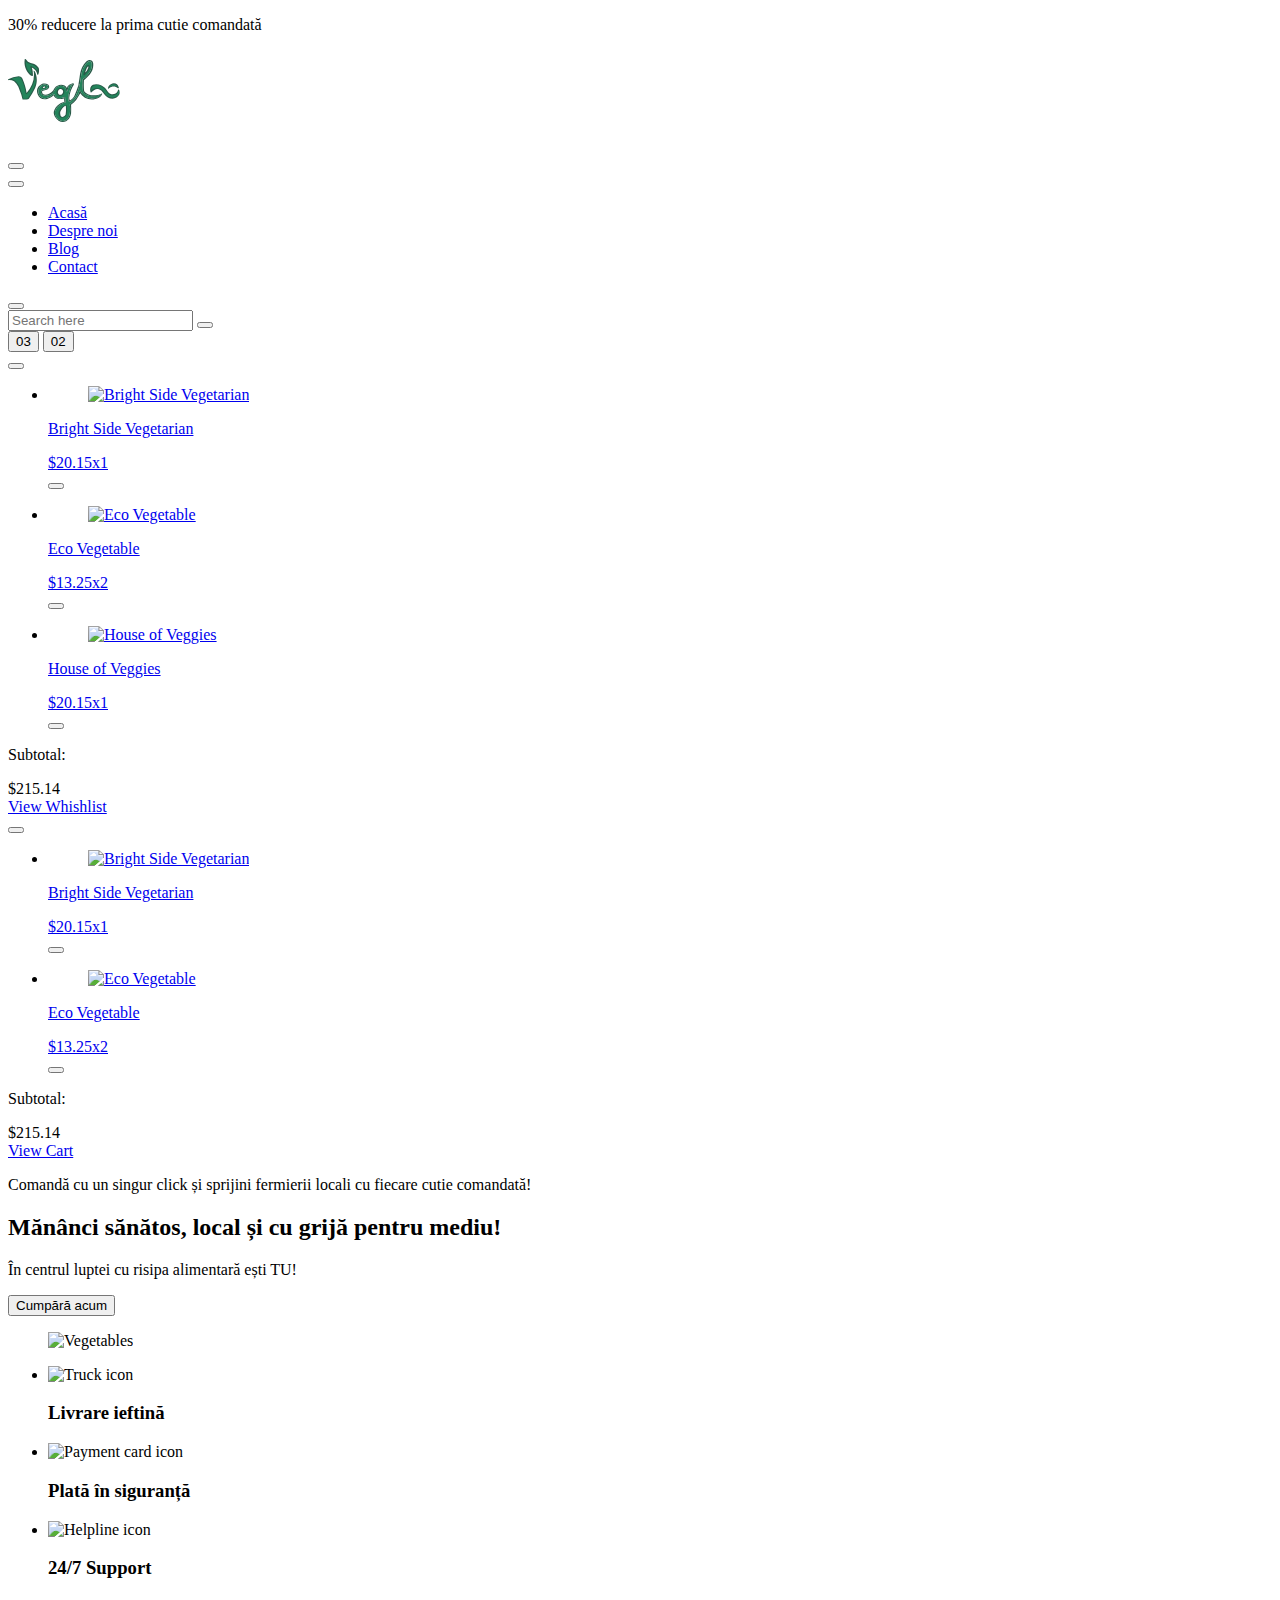
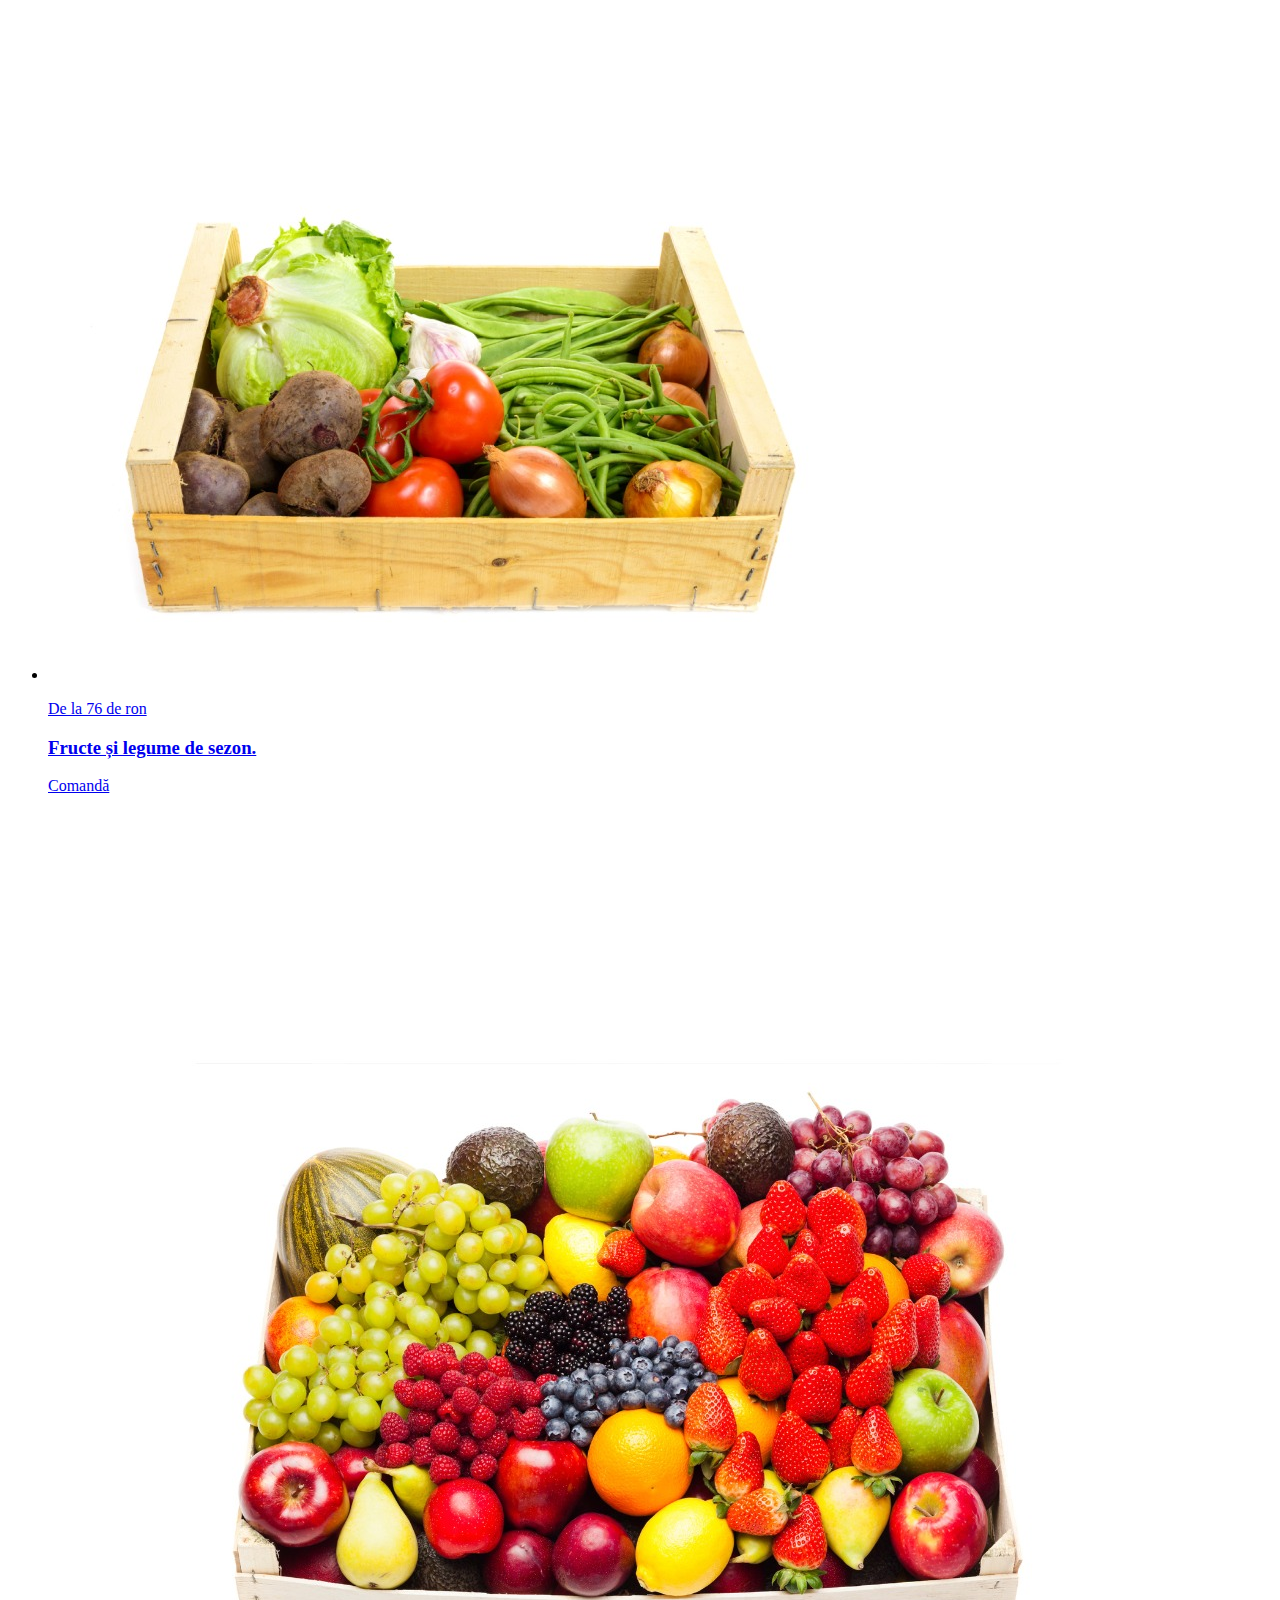
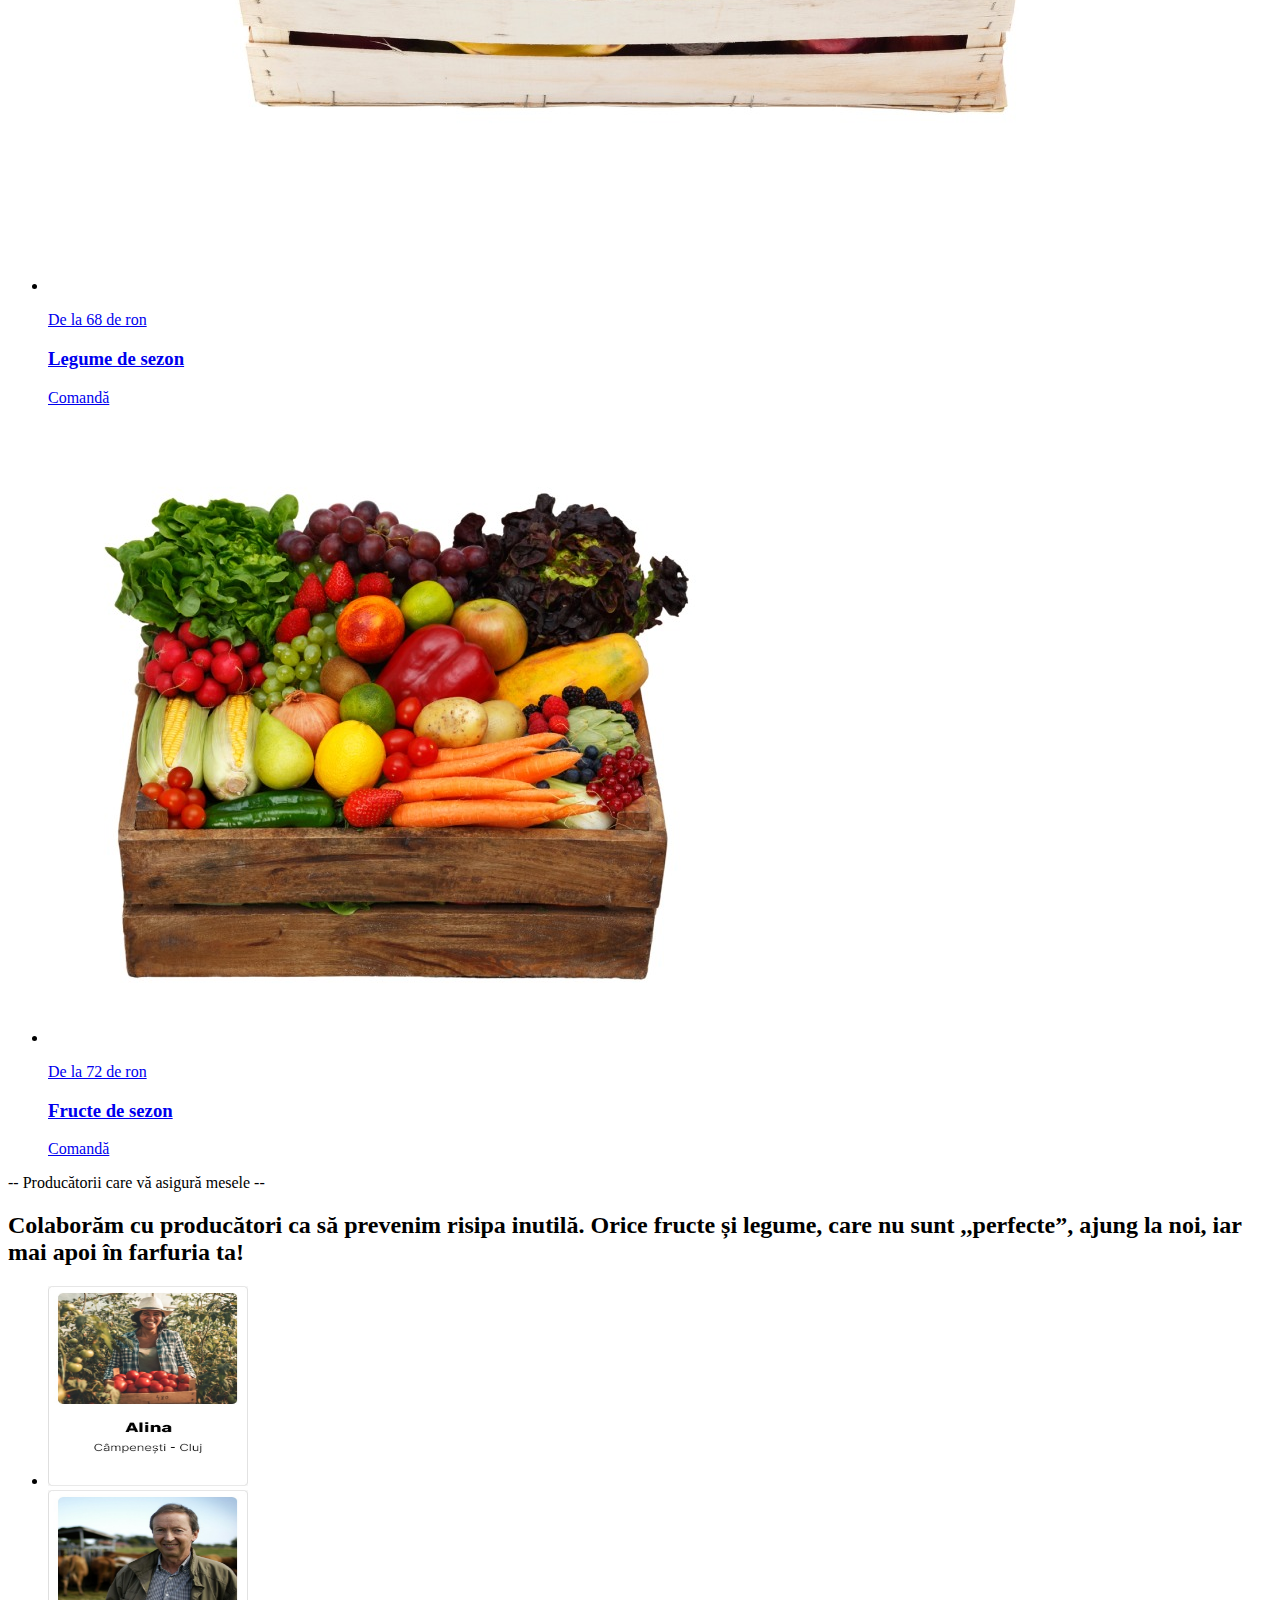
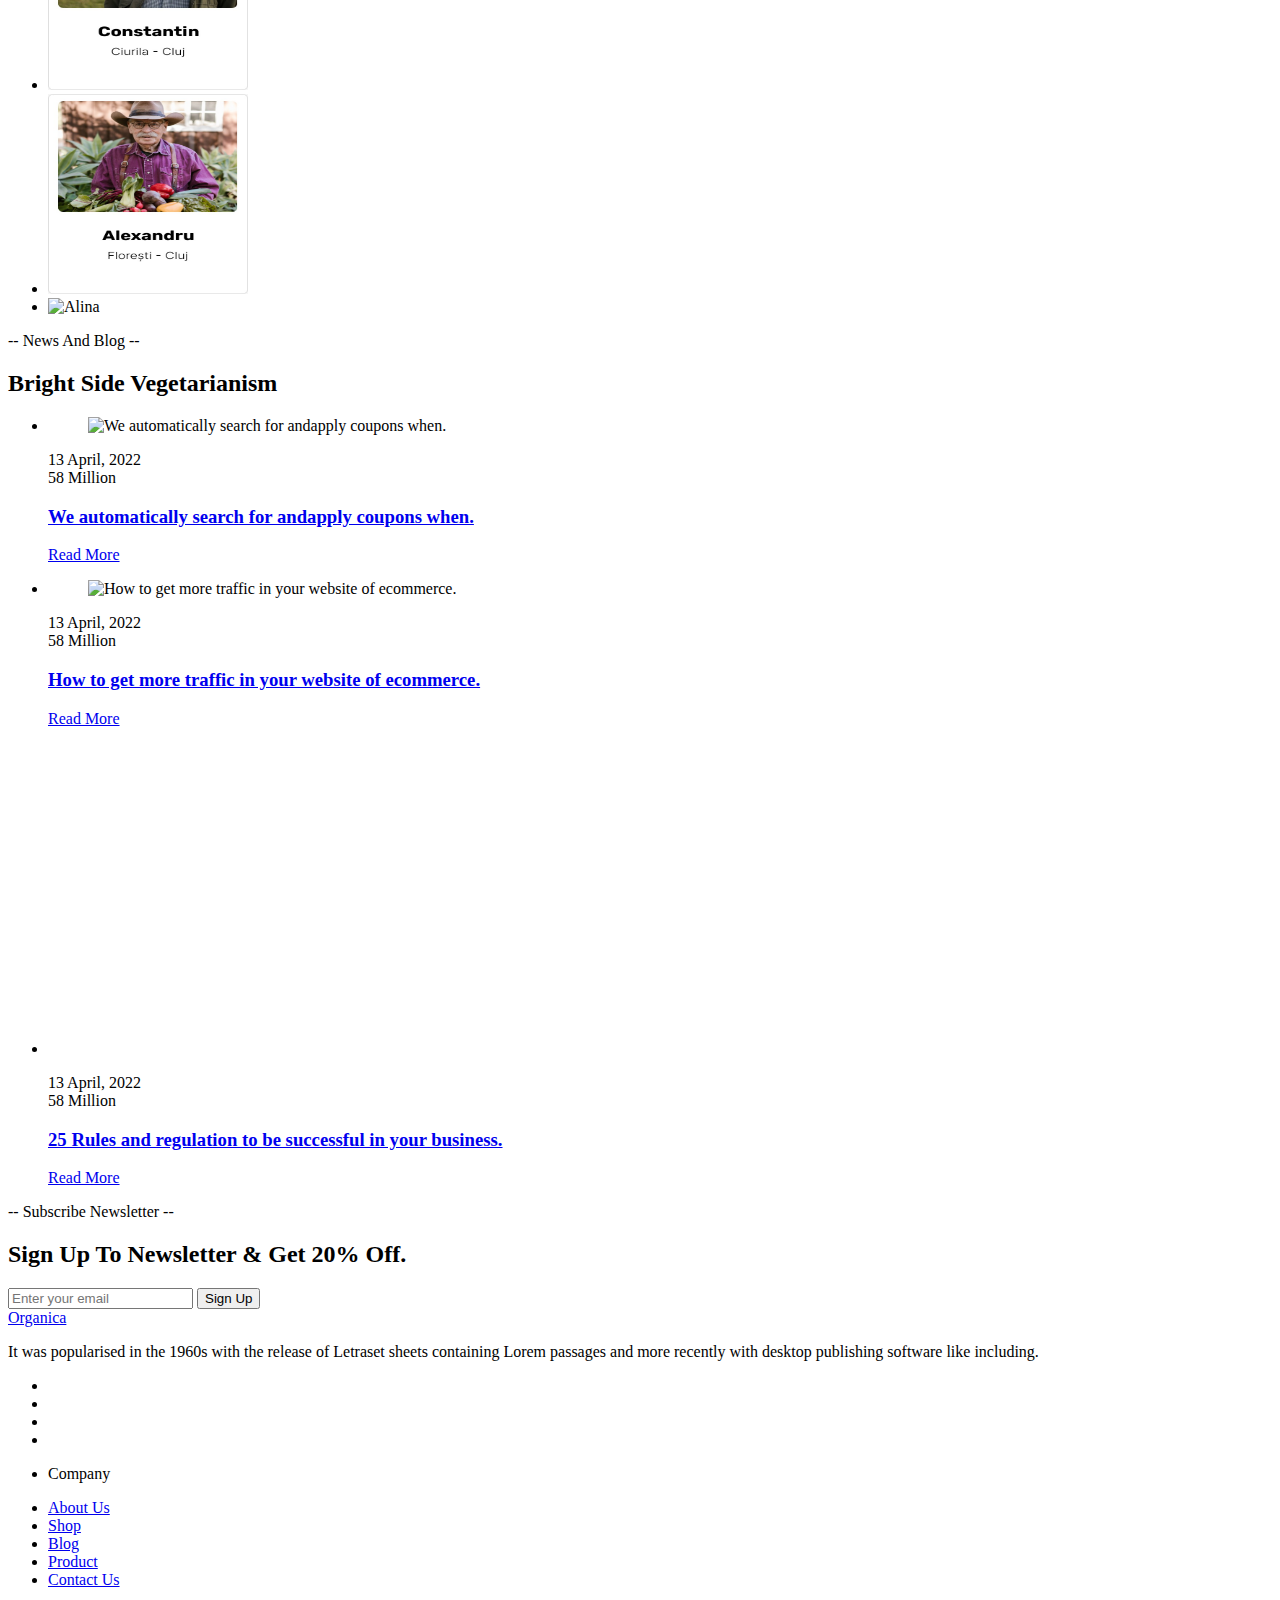
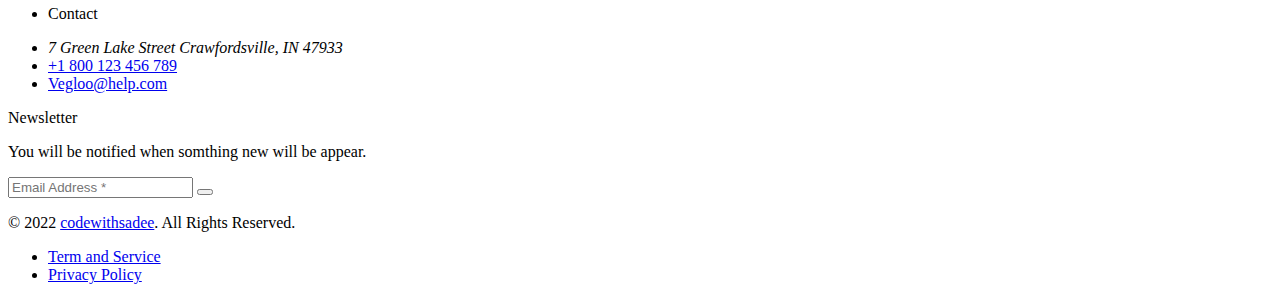
==== index.html @ 93d00fba "as" ====
<!DOCTYPE html>
<html lang="en">

<head>
  <meta charset="UTF-8">
  <meta http-equiv="X-UA-Compatible" content="IE=edge">
  <meta name="viewport" content="width=device-width, initial-scale=1.0">
  <title>Vegloo - Quality organic fruit & vegetables.</title>

  <!-- 
    - favicon
  -->
  <link rel="shortcut icon" href="./favicon.svg" type="image/svg+xml">

  <!-- 
    - custom css link
  -->
  <link rel="stylesheet" href="./assets/css/main.css">
  <link rel="stylesheet" href="./assets/css/home.css">

  <!-- 
    - google font link
  -->
  <link rel="preconnect" href="https://fonts.googleapis.com">
  <link rel="preconnect" href="https://fonts.gstatic.com" crossorigin>
  <link
    href="https://fonts.googleapis.com/css2?family=Playfair+Display:ital,wght@0,400;0,700;1,400;1,700&family=Roboto:wght@400;500;700&display=swap"
    rel="stylesheet">
</head>

<body id="top">

  <!-- 
    - #HEADER
  -->

  <header class="header" data-header>

    <div class="top-bar">
      <div class="container">
        <p>30% reducere la prima cutie comandată</p>
      </div>
    </div>

    <div class="nav-wrapper">
      <div class="container">

        <h1 class="h1">
          <a href="./index.html" class="logo">
            <img src="assets/images/logo.svg" alt="logo">
          </a>
        </h1>

        <button class="nav-open-btn" aria-label="Open Menu" data-nav-open-btn>
          <ion-icon name="menu-outline"></ion-icon>
        </button>

        <nav class="navbar" data-navbar>

          <button class="nav-close-btn" aria-label="Close Menu" data-nav-close-btn>
            <ion-icon name="close-outline"></ion-icon>
          </button>

          <ul class="navbar-list">

            <li>
              <a href="./index.html" class="navbar-link">Acasă</a>
            </li>

            <li>
              <a href="./about.html" class="navbar-link">Despre noi</a>
            </li>

            <li>
              <a href="./blog.html" class="navbar-link">Blog</a>
            </li>

            <li>
              <a href="./contact.html" class="navbar-link">Contact</a>
            </li>

          </ul>

        </nav>

        <div class="header-action">

          <div class="search-wrapper" data-search-wrapper>

            <button class="header-action-btn" aria-label="Toggle search" data-search-btn>
              <ion-icon name="search-outline" class="search-icon"></ion-icon>
              <ion-icon name="close-outline" class="close-icon"></ion-icon>
            </button>

            <div class="input-wrapper">
              <input type="search" name="search" placeholder="Search here" class="search-input">

              <button class="search-submit" aria-label="Submit search">
                <ion-icon name="search-outline"></ion-icon>
              </button>
            </div>

          </div>

          <button class="header-action-btn" aria-label="Open whishlist" data-panel-btn="whishlist">
            <ion-icon name="heart-outline"></ion-icon>

            <data class="btn-badge" value="3">03</data>
          </button>

          <button class="header-action-btn" aria-label="Open shopping cart" data-panel-btn="cart">
            <ion-icon name="basket-outline"></ion-icon>

            <data class="btn-badge" value="2">02</data>
          </button>

        </div>

      </div>
    </div>

  </header>





  <!-- 
    - #ASIDE
  -->

  <aside class="aside">

    <div class="side-panel" data-side-panel="whishlist">

      <button class="panel-close-btn" aria-label="Close whishlist" data-panel-btn="whishlist">
        <ion-icon name="close-outline"></ion-icon>
      </button>

      <ul class="panel-list">

        <li class="panel-item">
          <a href="./product-details.html" class="panel-card">

            <figure class="item-banner">
              <img src="./assets/images/product-small-1.jpg" width="46" height="46" loading="lazy"
                alt="Bright Side Vegetarian">
            </figure>

            <div>
              <p class="item-title">Bright Side Vegetarian</p>

              <span class="item-value">$20.15x1</span>
            </div>

            <button class="item-close-btn" aria-label="Remove item">
              <ion-icon name="close-outline"></ion-icon>
            </button>

          </a>
        </li>

        <li class="panel-item">
          <a href="./product-details.html" class="panel-card">

            <figure class="item-banner">
              <img src="./assets/images/product-small-2.jpg" width="46" height="46" loading="lazy" alt="Eco Vegetable">
            </figure>

            <div>
              <p class="item-title">Eco Vegetable</p>

              <span class="item-value">$13.25x2</span>
            </div>

            <button class="item-close-btn" aria-label="Remove item">
              <ion-icon name="close-outline"></ion-icon>
            </button>

          </a>
        </li>

        <li class="panel-item">
          <a href="./product-details.html" class="panel-card">

            <figure class="item-banner">
              <img src="./assets/images/product-small-3.jpg" width="46" height="46" loading="lazy"
                alt="House of Veggies">
            </figure>

            <div>
              <p class="item-title">House of Veggies</p>

              <span class="item-value">$20.15x1</span>
            </div>

            <button class="item-close-btn" aria-label="Remove item">
              <ion-icon name="close-outline"></ion-icon>
            </button>

          </a>
        </li>

      </ul>

      <div class="subtotal">
        <p class="subtotal-text">Subtotal:</p>

        <data class="subtotal-value" value="215.14">$215.14</data>
      </div>

      <a href="./whishlist.html" class="panel-btn">View Whishlist</a>

    </div>

    <div class="side-panel" data-side-panel="cart">

      <button class="panel-close-btn" aria-label="Close cart" data-panel-btn="cart">
        <ion-icon name="close-outline"></ion-icon>
      </button>

      <ul class="panel-list">

        <li class="panel-item">
          <a href="./product-details.html" class="panel-card">

            <figure class="item-banner">
              <img src="./assets/images/product-small-1.jpg" width="46" height="46" loading="lazy"
                alt="Bright Side Vegetarian">
            </figure>

            <div>
              <p class="item-title">Bright Side Vegetarian</p>

              <span class="item-value">$20.15x1</span>
            </div>

            <button class="item-close-btn" aria-label="Remove item">
              <ion-icon name="close-outline"></ion-icon>
            </button>

          </a>
        </li>

        <li class="panel-item">
          <a href="./product-details.html" class="panel-card">

            <figure class="item-banner">
              <img src="./assets/images/product-small-2.jpg" width="46" height="46" loading="lazy" alt="Eco Vegetable">
            </figure>

            <div>
              <p class="item-title">Eco Vegetable</p>

              <span class="item-value">$13.25x2</span>
            </div>

            <button class="item-close-btn" aria-label="Remove item">
              <ion-icon name="close-outline"></ion-icon>
            </button>

          </a>
        </li>

      </ul>

      <div class="subtotal">
        <p class="subtotal-text">Subtotal:</p>

        <data class="subtotal-value" value="215.14">$215.14</data>
      </div>

      <a href="./cart.html" class="panel-btn">View Cart</a>

    </div>

  </aside>





  <main>
    <article>

      <section class="hero">
        <div class="container">

          <div class="hero-content">

            <p class="hero-subtitle">Comandă cu un singur click și sprijini fermierii locali cu fiecare cutie comandată!</p>

            <h2 class="h1 hero-title">
              Mănânci <span class="span">sănătos</span>, local și cu grijă pentru <span class="span">mediu!</span>
            </h2>

            <p class="hero-text">
              În centrul luptei cu risipa alimentară ești TU!
            </p>

            <input type="button" onClick="document.getElementById('offers').scrollIntoView();" class="btn btn-primary" value="Cumpără acum">

          </div>

          <figure class="hero-banner">
            <img src="./assets/images/hero-banner.png" width="603" height="634" loading="lazy" alt="Vegetables"
              class="w-100">
          </figure>

        </div>
      </section>





      <!-- 
        - #SERVICE
      -->

      <section class="section service">
        <div class="container">

          <ul class="service-list">

            <li class="service-item">
              <div class="item-icon">
                <img src="./assets/images/service-icon-1.png" width="40" height="40" loading="lazy" alt="Truck icon">
              </div>

              <h3 class="h3 item-title">Livrare ieftină</h3>
            </li>

            <li class="service-item">
              <div class="item-icon">
                <img src="./assets/images/service-icon-2.png" width="40" height="40" loading="lazy"
                  alt="Payment card icon">
              </div>

              <h3 class="h3 item-title">Plată în siguranță</h3>
            </li>

            <li class="service-item">
              <div class="item-icon">
                <img src="./assets/images/service-icon-3.png" width="40" height="40" loading="lazy" alt="Helpline icon">
              </div>

              <h3 class="h3 item-title">24/7 Support</h3>
            </li>

          </ul>

        </div>
      </section>





      <!-- 
        - #OFFERS
      -->

      <section id="offers" class="section offers" >
        <div class="container">

          <ul class="offers-list has-scrollbar">

            <li class="offers-item">
              <a href="./shop.html" class="offers-card">

                <figure class="card-banner">
                  <img src="./assets/images/cutia1.png" loading="lazy"
                    alt="Fresh vegetables package" class="w-100">
                </figure>

                <div class="card-content">
                  <p class="card-subtitle">De la 76 de ron</p>

                  <h3 class="h3 card-title">Fructe și legume de sezon.</h3>

                  <div class="btn btn-primary">Comandă</div>
                </div>

              </a>
            </li>

            <li class="offers-item">
              <a href="./shop.html" class="offers-card">

                <figure class="card-banner">
                  <img src="./assets/images/cutia2.png" loading="lazy"
                    alt="Healthy & fresh beef" class="w-100">
                </figure>

                <div class="card-content">
                  <p class="card-subtitle">De la 68 de ron</p>

                  <h3 class="h3 card-title">Legume de sezon</h3>

                  <div class="btn btn-primary">Comandă</div>
                </div>

              </a>
            </li>

            <li class="offers-item">
              <a href="./shop.html" class="offers-card">

                <figure class="card-banner">
                  <img src="./assets/images/cutia3.png" loading="lazy"
                       alt="Healthy & fresh beef" class="w-100">
                </figure>

                <div class="card-content">
                  <p class="card-subtitle">De la 72 de ron</p>

                  <h3 class="h3 card-title">Fructe de sezon</h3>

                  <div class="btn btn-primary">Comandă</div>
                </div>

              </a>
            </li>

          </ul>

        </div>
      </section>

      <section class="section testimonials">
        <div class="container">

          <p class="section-subtitle"> -- Producătorii care vă asigură mesele --</p>

          <h2 class="h2 section-title">Colaborăm cu producători ca să prevenim risipa inutilă.
            Orice fructe și legume, care nu sunt ,,perfecte”, ajung la noi, iar mai apoi în farfuria ta!</h2>

          <ul class="has-scrollbar">

            <li class="testi-item">
              <div class="testi-card">

                <div class="card-header">

                  <img src="./assets/images/partener1.png" width="200" height="200" loading="lazy"
                       alt="Alina">

                </div>

              </div>
            </li>

            <li class="testi-item">
              <div class="testi-card">

                <div class="card-header">

                  <img src="./assets/images/partener2.png" width="200" height="200" loading="lazy"
                       alt="Alina">

                </div>

              </div>
            </li>

            <li class="testi-item">
              <div class="testi-card">

                <div class="card-header">

                  <img src="./assets/images/partener3.png" width="200" height="200" loading="lazy"
                       alt="Alina">

                </div>

              </div>
            </li>

            <li class="testi-item">
              <div class="testi-card">

                <div class="card-header">

                  <img src="./assets/images/partener4.png" width="200" height="200" loading="lazy"
                       alt="Alina">

                </div>

              </div>
            </li>

          </ul>

        </div>
      </section>





      <!-- 
        - #BLOG
      -->

      <section class="section blog">
        <div class="container">

          <p class="section-subtitle"> -- News And Blog --</p>

          <h2 class="h2 section-title">Bright Side Vegetarianism</h2>

          <ul class="blog-list">

            <li>
              <div class="blog-card">

                <figure class="card-banner">
                  <img src="./assets/images/blog-1.jpg" width="451" height="310" loading="lazy"
                    alt="We automatically search for andapply coupons when." class="w-100">
                </figure>

                <div class="card-content">

                  <div class="card-wrapper">

                    <div class="wrapper-item">
                      <ion-icon name="calendar-clear-outline"></ion-icon>

                      <time class="text" datetime="2022-04-13">13 April, 2022</time>
                    </div>

                    <div class="wrapper-item">
                      <ion-icon name="heart-outline"></ion-icon>

                      <span class="text">58 Million</span>
                    </div>

                  </div>

                  <h3 class="h3 card-title">
                    <a href="./404.html">We automatically search for andapply coupons when.</a>
                  </h3>

                  <a href="./404.html" class="btn btn-primary">
                    <span>Read More</span>

                    <ion-icon name="chevron-forward" aria-hidden="true"></ion-icon>
                  </a>

                </div>

              </div>
            </li>

            <li>
              <div class="blog-card">

                <figure class="card-banner">
                  <img src="./assets/images/blog-2.jpg" width="451" height="310" loading="lazy"
                    alt="How to get more traffic in your website of ecommerce." class="w-100">
                </figure>

                <div class="card-content">

                  <div class="card-wrapper">

                    <div class="wrapper-item">
                      <ion-icon name="calendar-clear-outline"></ion-icon>

                      <time class="text" datetime="2022-04-13">13 April, 2022</time>
                    </div>

                    <div class="wrapper-item">
                      <ion-icon name="heart-outline"></ion-icon>

                      <span class="text">58 Million</span>
                    </div>

                  </div>

                  <h3 class="h3 card-title">
                    <a href="./404.html">How to get more traffic in your website of ecommerce.</a>
                  </h3>

                  <a href="./404.html" class="btn btn-primary">
                    <span>Read More</span>

                    <ion-icon name="chevron-forward" aria-hidden="true"></ion-icon>
                  </a>

                </div>

              </div>
            </li>

            <li>
              <div class="blog-card">

                <figure class="card-banner">
                  <img src="./assets/images/blog-3.jpg" width="451" height="310" loading="lazy"
                    alt="25 Rules and regulation to be successful in your business." class="w-100">
                </figure>

                <div class="card-content">

                  <div class="card-wrapper">

                    <div class="wrapper-item">
                      <ion-icon name="calendar-clear-outline"></ion-icon>

                      <time class="text" datetime="2022-04-13">13 April, 2022</time>
                    </div>

                    <div class="wrapper-item">
                      <ion-icon name="heart-outline"></ion-icon>

                      <span class="text">58 Million</span>
                    </div>

                  </div>

                  <h3 class="h3 card-title">
                    <a href="./404.html">25 Rules and regulation to be successful in your business.</a>
                  </h3>

                  <a href="./404.html" class="btn btn-primary">
                    <span>Read More</span>

                    <ion-icon name="chevron-forward" aria-hidden="true"></ion-icon>
                  </a>

                </div>

              </div>
            </li>

          </ul>

        </div>
      </section>





      <!-- 
        - #NEWSLETTER
      -->

      <section class="section newsletter">
        <div class="container">

          <div class="newsletter-card">

            <p class="section-subtitle"> -- Subscribe Newsletter --</p>

            <h2 class="h2 section-title">Sign Up To Newsletter & Get <span class="span">20% Off.</span></h2>

            <form action="" class="newsletter-form">

              <input type="email" name="email" placeholder="Enter your email" required class="input-email">

              <button type="submit" class="btn btn-primary">
                <span>Sign Up</span>

                <ion-icon name="chevron-forward" aria-hidden="true"></ion-icon>
              </button>

            </form>

          </div>

        </div>
      </section>

    </article>
  </main>





  <!-- 
    - #FOOTER
  -->

  <footer class="footer">

    <div class="footer-top">
      <div class="container">

        <div class="footer-brand">

          <a href="./index.html" class="logo">Organ<span class="span">ica</span></a>

          <p class="footer-text">
            It was popularised in the 1960s with the release of Letraset sheets containing Lorem passages and more
            recently with
            desktop publishing software like including.
          </p>

          <ul class="social-list">

            <li>
              <a href="#" class="social-link">
                <ion-icon name="logo-facebook"></ion-icon>
              </a>
            </li>

            <li>
              <a href="#" class="social-link">
                <ion-icon name="logo-twitter"></ion-icon>
              </a>
            </li>

            <li>
              <a href="#" class="social-link">
                <ion-icon name="logo-skype"></ion-icon>
              </a>
            </li>

            <li>
              <a href="#" class="social-link">
                <ion-icon name="logo-linkedin"></ion-icon>
              </a>
            </li>

          </ul>

        </div>

        <ul class="footer-list">

          <li>
            <p class="footer-list-title">Company</p>
          </li>

          <li>
            <a href="./about.html" class="footer-link">About Us</a>
          </li>

          <li>
            <a href="./shop.html" class="footer-link">Shop</a>
          </li>

          <li>
            <a href="./blog.html" class="footer-link">Blog</a>
          </li>

          <li>
            <a href="./shop.html" class="footer-link">Product</a>
          </li>

          <li>
            <a href="./contact.html" class="footer-link">Contact Us</a>
          </li>

        </ul>

        <ul class="footer-list">

          <li>
            <p class="footer-list-title">Contact</p>
          </li>

          <li class="footer-item">
            <div class="contact-icon">
              <ion-icon name="location-outline"></ion-icon>
            </div>

            <address class="contact-link">
              7 Green Lake Street Crawfordsville, IN 47933
            </address>
          </li>

          <li class="footer-item">
            <div class="contact-icon">
              <ion-icon name="call-outline"></ion-icon>
            </div>

            <a href="tel:+1800123456789" class="contact-link">+1 800 123 456 789</a>
          </li>

          <li class="footer-item">
            <div class="contact-icon">
              <ion-icon name="mail-outline"></ion-icon>
            </div>

            <a href="mailto:Vegloo@help.com" class="contact-link">Vegloo@help.com</a>
          </li>

        </ul>

        <div class="footer-list">

          <p class="footer-list-title">Newsletter</p>

          <p class="newsletter-text">
            You will be notified when somthing new will be appear.
          </p>

          <form action="" class="footer-form">
            <input type="email" name="email" placeholder="Email Address *" required class="footer-input">

            <button type="submit" class="footer-form-btn" aria-label="Submit">
              <ion-icon name="mail-outline"></ion-icon>
            </button>
          </form>

        </div>

      </div>
    </div>

    <div class="footer-bottom">
      <div class="container">

        <p class="copyright">
          &copy; 2022 <a href="#" class="copyright-link">codewithsadee</a>. All Rights Reserved.
        </p>

        <ul class="footer-bottom-list">

          <li>
            <a href="#" class="footer-bottom-link">Term and Service</a>
          </li>

          <li>
            <a href="#" class="footer-bottom-link">Privacy Policy</a>
          </li>

        </ul>

      </div>
    </div>

  </footer>





  <!-- 
    - #BACK TO TOP
  -->

  <a href="#top" class="back-to-top" aria-label="Back to Top" data-back-top-btn>
    <ion-icon name="arrow-up-outline"></ion-icon>
  </a>





  <!-- 
    - custom js link
  -->
  <script src="./assets/js/script.js"></script>

  <!-- 
    - ionicon link
  -->
  <script type="module" src="https://unpkg.com/ionicons@5.5.2/dist/ionicons/ionicons.esm.js"></script>
  <script nomodule src="https://unpkg.com/ionicons@5.5.2/dist/ionicons/ionicons.js"></script>

</body>

</html>
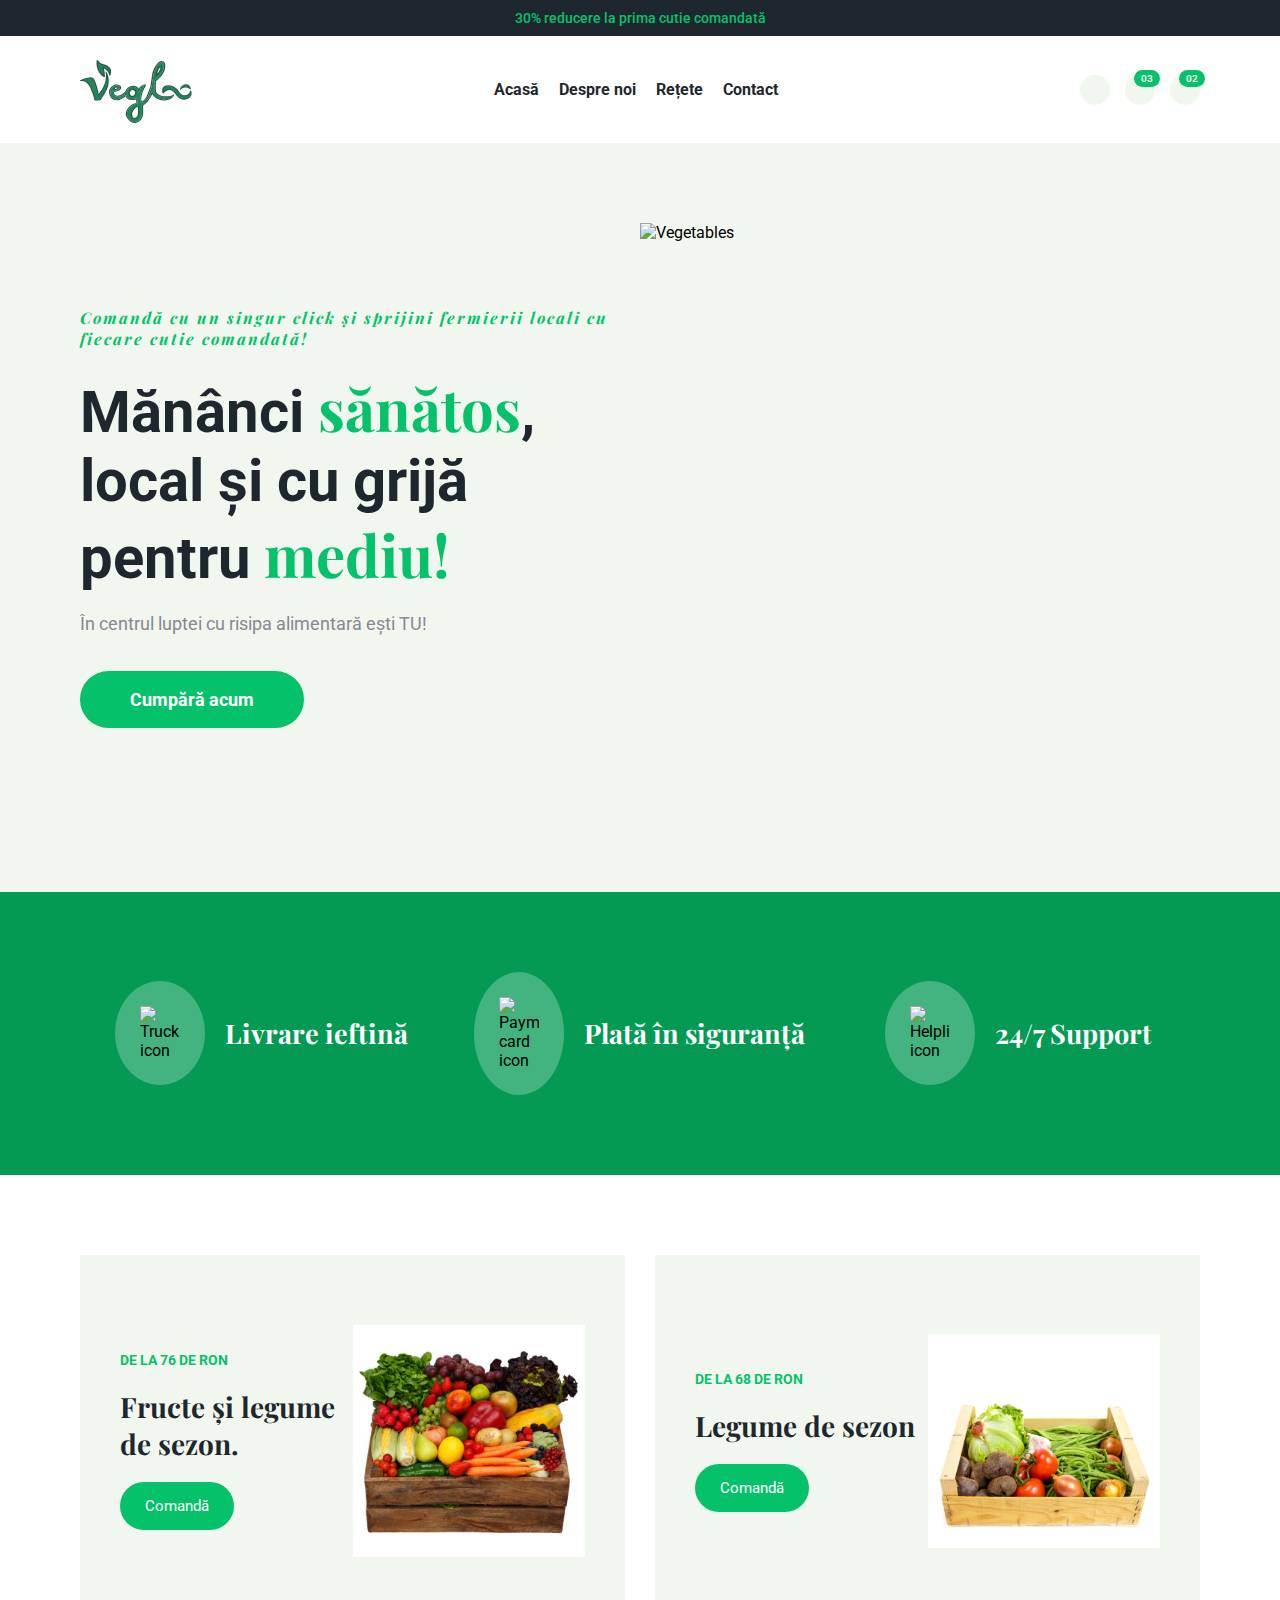
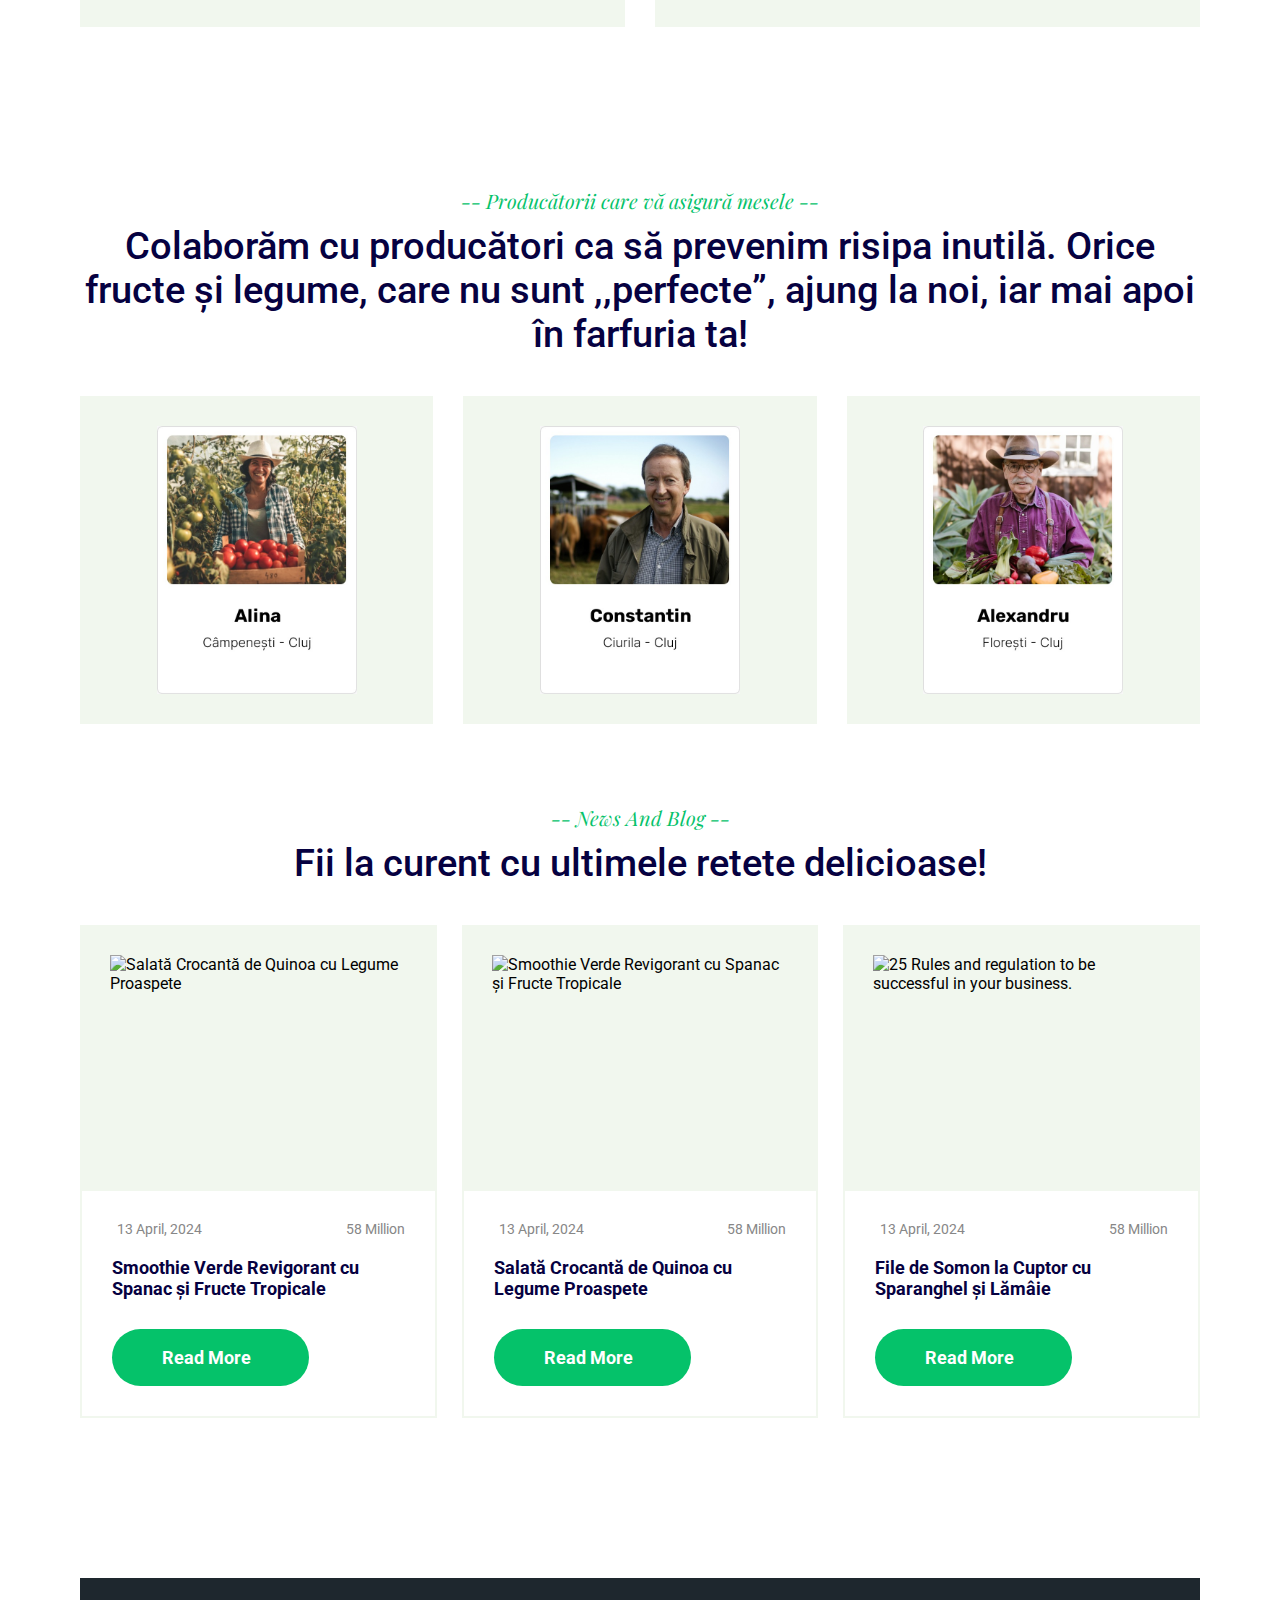
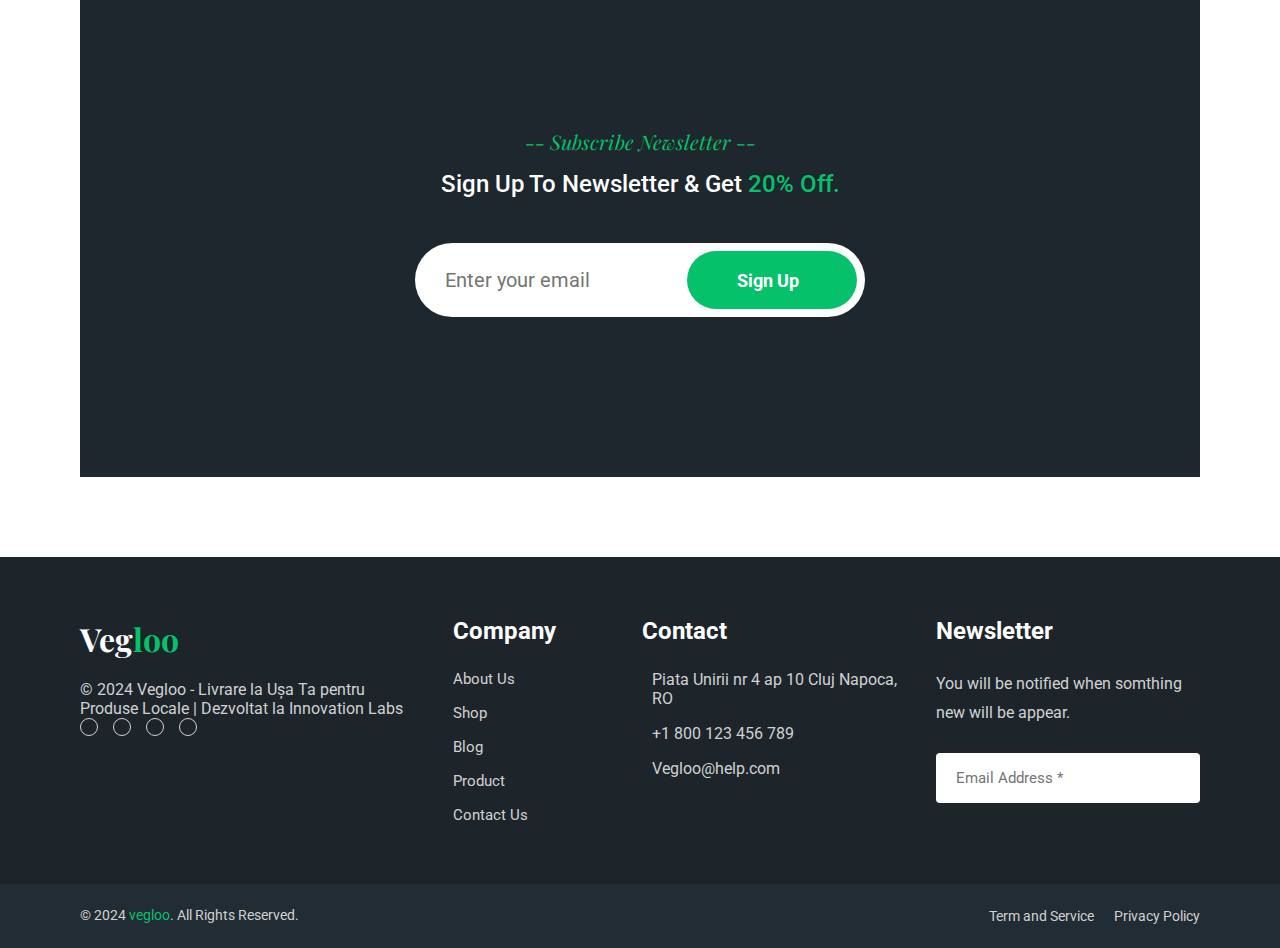
==== commit aad58c83: "as" ====
--- a/index.html
+++ b/index.html
@@ -72,7 +72,7 @@
             </li>
 
             <li>
-              <a href="./blog.html" class="navbar-link">Blog</a>
+              <a href="./blog.html" class="navbar-link">Rețete</a>
             </li>
 
             <li>
@@ -144,13 +144,13 @@
 
             <figure class="item-banner">
               <img src="./assets/images/product-small-1.jpg" width="46" height="46" loading="lazy"
-                alt="Bright Side Vegetarian">
+                alt="Cos de legume 5 kg">
             </figure>
 
             <div>
-              <p class="item-title">Bright Side Vegetarian</p>
-
-              <span class="item-value">$20.15x1</span>
+              <p class="item-title">Cos legume</p>
+
+              <span class="item-value">76 RON x1</span>
             </div>
 
             <button class="item-close-btn" aria-label="Remove item">
@@ -164,13 +164,13 @@
           <a href="./product-details.html" class="panel-card">
 
             <figure class="item-banner">
-              <img src="./assets/images/product-small-2.jpg" width="46" height="46" loading="lazy" alt="Eco Vegetable">
+              <img src="./assets/images/product-small-2.jpg" width="46" height="46" loading="lazy" alt="Cos de fructe 5 kg">
             </figure>
 
             <div>
-              <p class="item-title">Eco Vegetable</p>
-
-              <span class="item-value">$13.25x2</span>
+              <p class="item-title">Cos fructe</p>
+
+              <span class="item-value">86 RON x2</span>
             </div>
 
             <button class="item-close-btn" aria-label="Remove item">
@@ -185,13 +185,13 @@
 
             <figure class="item-banner">
               <img src="./assets/images/product-small-3.jpg" width="46" height="46" loading="lazy"
-                alt="House of Veggies">
+                alt="Cos mixt 5 kg">
             </figure>
 
             <div>
-              <p class="item-title">House of Veggies</p>
-
-              <span class="item-value">$20.15x1</span>
+              <p class="item-title">Cos mixt 5 kg</p>
+
+              <span class="item-value">86 RON x 1</span>
             </div>
 
             <button class="item-close-btn" aria-label="Remove item">
@@ -206,7 +206,7 @@
       <div class="subtotal">
         <p class="subtotal-text">Subtotal:</p>
 
-        <data class="subtotal-value" value="215.14">$215.14</data>
+        <data class="subtotal-value" value="215.14">215 RON</data>
       </div>
 
       <a href="./whishlist.html" class="panel-btn">View Whishlist</a>
@@ -226,13 +226,13 @@
 
             <figure class="item-banner">
               <img src="./assets/images/product-small-1.jpg" width="46" height="46" loading="lazy"
-                alt="Bright Side Vegetarian">
+                alt="Cos de legume 5 kg">
             </figure>
 
             <div>
-              <p class="item-title">Bright Side Vegetarian</p>
-
-              <span class="item-value">$20.15x1</span>
+              <p class="item-title">Cos de legume 5 kg</p>
+
+              <span class="item-value">86 RON x 1</span>
             </div>
 
             <button class="item-close-btn" aria-label="Remove item">
@@ -246,13 +246,13 @@
           <a href="./product-details.html" class="panel-card">
 
             <figure class="item-banner">
-              <img src="./assets/images/product-small-2.jpg" width="46" height="46" loading="lazy" alt="Eco Vegetable">
+              <img src="./assets/images/product-small-2.jpg" width="46" height="46" loading="lazy" alt="Cos de fructe 5 kg">
             </figure>
 
             <div>
-              <p class="item-title">Eco Vegetable</p>
-
-              <span class="item-value">$13.25x2</span>
+              <p class="item-title">Cos de fructe 5 kg</p>
+
+              <span class="item-value">76 RON x 2</span>
             </div>
 
             <button class="item-close-btn" aria-label="Remove item">
@@ -267,7 +267,7 @@
       <div class="subtotal">
         <p class="subtotal-text">Subtotal:</p>
 
-        <data class="subtotal-value" value="215.14">$215.14</data>
+        <data class="subtotal-value" value="215.14">215 RON</data>
       </div>
 
       <a href="./cart.html" class="panel-btn">View Cart</a>
@@ -483,7 +483,7 @@
                 <div class="card-header">
 
                   <img src="./assets/images/partener4.png" width="200" height="200" loading="lazy"
-                       alt="Alina">
+                       alt="Mihai">
 
                 </div>
 
@@ -508,7 +508,7 @@
 
           <p class="section-subtitle"> -- News And Blog --</p>
 
-          <h2 class="h2 section-title">Bright Side Vegetarianism</h2>
+          <h2 class="h2 section-title">Fii la curent cu ultimele retete delicioase!</h2>
 
           <ul class="blog-list">
 
@@ -517,7 +517,7 @@
 
                 <figure class="card-banner">
                   <img src="./assets/images/blog-1.jpg" width="451" height="310" loading="lazy"
-                    alt="We automatically search for andapply coupons when." class="w-100">
+                    alt="Salată Crocantă de Quinoa cu Legume Proaspete" class="w-100">
                 </figure>
 
                 <div class="card-content">
@@ -527,7 +527,7 @@
                     <div class="wrapper-item">
                       <ion-icon name="calendar-clear-outline"></ion-icon>
 
-                      <time class="text" datetime="2022-04-13">13 April, 2022</time>
+                      <time class="text" datetime="2024-04-13">13 April, 2024</time>
                     </div>
 
                     <div class="wrapper-item">
@@ -539,7 +539,7 @@
                   </div>
 
                   <h3 class="h3 card-title">
-                    <a href="./404.html">We automatically search for andapply coupons when.</a>
+                    <a href="./404.html">Smoothie Verde Revigorant cu Spanac și Fructe Tropicale</a>
                   </h3>
 
                   <a href="./404.html" class="btn btn-primary">
@@ -558,7 +558,7 @@
 
                 <figure class="card-banner">
                   <img src="./assets/images/blog-2.jpg" width="451" height="310" loading="lazy"
-                    alt="How to get more traffic in your website of ecommerce." class="w-100">
+                    alt="Smoothie Verde Revigorant cu Spanac și Fructe Tropicale" class="w-100">
                 </figure>
 
                 <div class="card-content">
@@ -568,7 +568,7 @@
                     <div class="wrapper-item">
                       <ion-icon name="calendar-clear-outline"></ion-icon>
 
-                      <time class="text" datetime="2022-04-13">13 April, 2022</time>
+                      <time class="text" datetime="2024-04-13">13 April, 2024</time>
                     </div>
 
                     <div class="wrapper-item">
@@ -580,7 +580,8 @@
                   </div>
 
                   <h3 class="h3 card-title">
-                    <a href="./404.html">How to get more traffic in your website of ecommerce.</a>
+                    <a href="./404.html">Salată Crocantă de Quinoa cu Legume Proaspete
+                    </a>
                   </h3>
 
                   <a href="./404.html" class="btn btn-primary">
@@ -609,7 +610,7 @@
                     <div class="wrapper-item">
                       <ion-icon name="calendar-clear-outline"></ion-icon>
 
-                      <time class="text" datetime="2022-04-13">13 April, 2022</time>
+                      <time class="text" datetime="2024-04-13">13 April, 2024</time>
                     </div>
 
                     <div class="wrapper-item">
@@ -621,7 +622,7 @@
                   </div>
 
                   <h3 class="h3 card-title">
-                    <a href="./404.html">25 Rules and regulation to be successful in your business.</a>
+                    <a href="./404.html">File de Somon la Cuptor cu Sparanghel și Lămâie</a>
                   </h3>
 
                   <a href="./404.html" class="btn btn-primary">
@@ -692,12 +693,10 @@
 
         <div class="footer-brand">
 
-          <a href="./index.html" class="logo">Organ<span class="span">ica</span></a>
+          <a href="./index.html" class="logo">Veg<span class="span">loo</span></a>
 
           <p class="footer-text">
-            It was popularised in the 1960s with the release of Letraset sheets containing Lorem passages and more
-            recently with
-            desktop publishing software like including.
+            <p>&copy; 2024 Vegloo - Livrare la Ușa Ta pentru Produse Locale | Dezvoltat la Innovation Labs</p>
           </p>
 
           <ul class="social-list">
@@ -770,7 +769,7 @@
             </div>
 
             <address class="contact-link">
-              7 Green Lake Street Crawfordsville, IN 47933
+              Piata Unirii nr 4 ap 10 Cluj Napoca, RO
             </address>
           </li>
 
@@ -817,7 +816,7 @@
       <div class="container">
 
         <p class="copyright">
-          &copy; 2022 <a href="#" class="copyright-link">codewithsadee</a>. All Rights Reserved.
+          &copy; 2024 <a href="#" class="copyright-link">vegloo</a>. All Rights Reserved.
         </p>
 
         <ul class="footer-bottom-list">
--- a/assets/css/main.css
+++ b/assets/css/main.css
@@ -0,0 +1,1087 @@
+/*-----------------------------------*\
+  #main.css
+\*-----------------------------------*/
+
+/**
+ * copyright 2022 Vegloo
+ */
+
+
+
+
+
+/*-----------------------------------*\
+  #CUSTOM PROPERTY
+\*-----------------------------------*/
+
+:root {
+
+  /**
+   * colors
+   */
+
+  --charleston-green: hsl(206, 20%, 14%);
+  --battleship-gray: hsl(0, 0%, 53%);
+  --shamrock-green: hsl(152, 95%, 31%);
+  --russian-violet: hsl(245, 97%, 13%);
+  --yellow-orange: hsl(36, 100%, 50%);
+  --green-pigment: hsl(152, 95%, 33%);
+  --roman-silver: hsl(223, 6%, 55%);
+  --sonic-silver: hsl(0, 0%, 45%);
+  --eerie-black: hsl(210, 11%, 15%);
+  --space-cadet: hsl(222, 36%, 22%);
+  --light-gray: hsl(0, 0%, 82%);
+  --mint-cream: hsl(96, 36%, 95%);
+  --gunmetal-1: hsl(207, 21%, 17%);
+  --gunmetal-2: hsl(206, 21%, 15%);
+  --black_90: hsla(0, 0%, 0%, 0.9);
+  --black_50: hsla(0, 0%, 0%, 0.5);
+  --black_25: hsla(0, 0%, 0%, 0.25);
+  --white_50: hsla(0, 0%, 100%, 0.50);
+  --white_25: hsla(0, 0%, 100%, 0.25);
+  --white_10: hsla(0, 0%, 100%, 0.1);
+  --platinum: hsl(0, 0%, 92%);
+  --cultured: hsl(0, 0%, 94%);
+  --emerald: hsl(152, 95%, 39%);
+  --emerald_70: hsla(152, 95%, 39%, 0.7);
+  --white: hsl(0, 0%, 100%);
+  --black: hsl(0, 0%, 0%);
+  --onyx: hsl(0, 0%, 27%);
+  --jet: hsl(0, 0%, 20%);
+  --russian-violet_65: hsla(245, 97%, 13%, 0.65);
+  --rhythm: hsl(220, 17%, 49%);
+  --spanish-gray: hsl(156, 3%, 61%);
+
+  /**
+   * typography
+   */
+
+  --ff-playfair-display: 'Playfair Display', serif;
+  --ff-roboto: 'Roboto', sans-serif;
+
+  --fs-1: 3rem;
+  --fs-2: 2.4rem;
+  --fs-3: 2rem;
+  --fs-4: 1.8rem;
+  --fs-5: 1.7rem;
+  --fs-6: 1.5rem;
+  --fs-7: 1.4rem;
+  --fs-8: 1.3rem;
+  --fs-9: 1rem;
+
+  --fw-400: 400;
+  --fw-500: 500;
+  --fw-600: 600;
+  --fw-700: 700;
+
+  /**
+   * spacing
+   */
+
+  --section-padding: 80px;
+
+  /**
+   * radius
+   */
+
+  --radius-4: 4px;
+  --radius-6: 6px;
+
+  /**
+   * shadow
+   */
+
+  --shadow-1: 0 12px 25px -8px hsla(0, 0%, 0%, 0.2);
+  --shadow-2: -12px 0 25px -8px hsla(0, 0%, 0%, 0.2);
+  --shadow-3: 12px 0 25px -8px hsla(0, 0%, 0%, 0.2);
+
+  /**
+   * transition
+   */
+
+  --transition-1: 0.05s ease;
+  --transition-2: 0.25s ease;
+  --cubic-in: cubic-bezier(0.51, 0.03, 0.64, 0.28);
+  --cubic-out: cubic-bezier(0.33, 0.85, 0.4, 0.96);
+
+}
+
+
+
+
+
+/*-----------------------------------*\
+  #RESET
+\*-----------------------------------*/
+
+*,
+*::before,
+*::after {
+  margin: 0;
+  padding: 0;
+  box-sizing: border-box;
+}
+
+li { list-style: none; }
+
+a {
+  text-decoration: none;
+  color: inherit;
+}
+
+a,
+img,
+span,
+input,
+label,
+button,
+ion-icon { display: block; }
+
+img { height: auto; }
+
+input,
+button {
+  background: none;
+  border: none;
+  font: inherit;
+}
+
+input { width: 100%; }
+
+button { cursor: pointer; }
+
+ion-icon { pointer-events: none; }
+
+address { font-style: normal; }
+
+:focus-visible { outline-offset: 4px; }
+
+::selection {
+  background-color: var(--black_50);
+  color: var(--white);
+}
+
+html {
+  font-size: 10px;
+  font-family: var(--ff-roboto);
+  scroll-behavior: smooth;
+}
+
+body {
+  font-size: 1.6rem;
+  background-color: var(--white);
+}
+
+
+
+
+
+/*-----------------------------------*\
+  #REUSED STYLE
+\*-----------------------------------*/
+
+.container { padding-inline: 15px; }
+
+.btn {
+  background-color: var(--bg-color, var(--emerald));
+  color: var(--color, var(--white));
+  display: flex;
+  align-items: center;
+  gap: 8px;
+  width: max-content;
+  font-size: var(--fs, var(--fs-7));
+  font-weight: var(--fw, var(--fw-500));
+  padding: var(--padding, 15px 20px);
+  border-radius: 50px;
+  transition: var(--transition-2);
+}
+
+.btn ion-icon { font-size: 1.6rem; }
+
+.btn-primary:is(:hover, :focus) { --bg-color: var(--green-pigment); }
+
+.section { padding-block: var(--section-padding); }
+
+.h2 {
+  font-size: var(--fs-1);
+  font-weight: var(--fw-500);
+  color: var(--russian-violet);
+}
+
+.h3 {
+  font-family: var(--ff-playfair-display);
+  font-size: var(--fs-4);
+}
+
+.w-100 { width: 100%; }
+
+.has-scrollbar {
+  display: flex;
+  overflow-x: auto;
+  padding-block-end: 30px;
+  margin-block-end: -30px;
+  scroll-snap-type: inline mandatory;
+}
+
+.has-scrollbar::-webkit-scrollbar { height: 10px; }
+
+.has-scrollbar::-webkit-scrollbar-thumb {
+  background-color: transparent;
+  border-radius: 15px;
+}
+
+.has-scrollbar:hover::-webkit-scrollbar-thumb { background-color: var(--black_25); }
+
+.section-subtitle {
+  color: var(--emerald);
+  font-family: var(--ff-playfair-display);
+  font-size: var(--fs-3);
+  font-style: italic;
+  margin-block-end: 10px;
+}
+
+.section-subtitle,
+.section-title { text-align: center; }
+
+.grid-list {
+  display: grid;
+  gap: 30px;
+}
+
+.rating-wrapper {
+  color: var(--yellow-orange);
+  display: flex;
+  justify-content: var(--justify-content, center);
+  gap: 2px;
+  font-size: 1.4rem;
+}
+
+.product-card {
+  background-color: var(--mint-cream);
+  padding: 30px 20px;
+  text-align: center;
+  outline: 2px solid transparent;
+  transition: var(--transition-2);
+}
+
+.product-card:is(:hover, :focus-within) { outline-color: var(--emerald); }
+
+.product-card .card-banner {
+  position: relative;
+  max-width: max-content;
+  margin-inline: auto;
+  margin-block-end: 20px;
+}
+
+.product-card .card-banner img { transition: var(--transition-2); }
+
+.product-card:is(:hover, :focus-within) .card-banner img { opacity: 0.6; }
+
+.product-card .btn-wrapper {
+  position: absolute;
+  top: 50%;
+  left: 50%;
+  transform: translate(-50%, -50%);
+  display: flex;
+  align-items: center;
+  gap: 10px;
+}
+
+.product-card .product-btn {
+  position: relative;
+  background-color: var(--emerald);
+  font-size: var(--fs, 2rem);
+  color: var(--white);
+  padding: var(--padding, 12px);
+  border-radius: 50%;
+  opacity: 0;
+  transition: var(--transition-2);
+}
+
+.product-card .product-btn ion-icon { --ionicon-stroke-width: 50px; }
+
+.tooltip {
+  position: absolute;
+  bottom: calc(100% + 10px);
+  left: 50%;
+  transform: translateX(-50%);
+  background-color: var(--black_90);
+  border-radius: var(--radius-4);
+  font-size: var(--fs-7);
+  min-width: max-content;
+  padding: 4px 12px;
+  pointer-events: none;
+  opacity: var(--opacity, 0);
+  transition: var(--transition-2);
+}
+
+.tooltip::after {
+  content: "";
+  position: absolute;
+  top: 20px;
+  left: 50%;
+  transform: translateX(-50%) rotate(45deg);
+  border: 5px solid transparent;
+  border-bottom-color: var(--black_90);
+  border-right-color: var(--black_90);
+}
+
+.product-card:is(:hover, :focus-within) .product-btn { opacity: 1; }
+
+.product-card .product-btn:is(:hover, :focus) { background-color: var(--gunmetal-2); }
+
+.product-card .product-btn:is(:hover, :focus) .tooltip { --opacity: 1; }
+
+.product-card .rating-wrapper { margin-block-end: 10px; }
+
+.product-card .card-title {
+  color: var(--russian-violet);
+  font-size: var(--fs-4);
+  font-weight: var(--fw-500);
+  margin-block-end: 10px;
+}
+
+.product-card .card-title > a { transition: var(--transition-2); }
+
+.product-card .card-title > a:is(:hover, :focus) { color: var(--emerald); }
+
+.product-card .price-wrapper {
+  font-size: var(--fs-6);
+  margin-block-end: 15px;
+}
+
+.product-card .price-wrapper .del { color: var(--battleship-gray); }
+
+.product-card .price-wrapper .price {
+  color: var(--emerald);
+  margin-inline-start: 5px;
+}
+
+.product-card .btn {
+  margin-inline: auto;
+  --padding: 12px 18px;
+}
+
+
+
+
+
+/*-----------------------------------*\
+  #HEADER
+\*-----------------------------------*/
+
+.top-bar {
+  background-color: var(--gunmetal-2);
+  color: var(--emerald);
+  font-size: var(--fs-7);
+  font-weight: var(--fw-500);
+  text-align: center;
+  padding-block: 10px;
+}
+
+.logo {
+  color: var(--gunmetal-2);
+  font-family: var(--ff-playfair-display);
+  font-size: 3rem;
+}
+
+.logo .span {
+  display: inline-block;
+  color: var(--emerald);
+}
+
+.nav-wrapper .logo { text-align: center; }
+
+.nav-wrapper .container {
+  display: flex;
+  flex-wrap: wrap;
+  justify-content: space-between;
+  align-items: center;
+  row-gap: 20px;
+  padding-inline: 10%;
+  padding-block: 20px;
+}
+
+.nav-wrapper .h1 { min-width: 100%; }
+
+.header-action {
+  display: flex;
+  min-width: 70%;
+  justify-content: space-between;
+  align-items: center;
+}
+
+.nav-open-btn {
+  background-color: var(--emerald);
+  color: var(--white);
+  font-size: 2.8rem;
+  padding: 6px;
+  border-radius: var(--radius-4);
+  transition: var(--transition-1);
+}
+
+.nav-open-btn:is(:hover, :focus) { background-color: var(--green-pigment); }
+
+.header-action-btn {
+  position: relative;
+  background-color: var(--mint-cream);
+  color: var(--space-cadet);
+  font-size: 2rem;
+  padding: 10px;
+  border-radius: 50%;
+}
+
+.header-action-btn:is(:hover, :focus):not(:focus-visible) {
+  outline: 2px solid var(--emerald);
+}
+
+.btn-badge {
+  position: absolute;
+  background-color: var(--emerald);
+  color: var(--white);
+  font-size: var(--fs-9);
+  font-weight: var(--fw-600);
+  padding: 3px 7px;
+  border-radius: 50px;
+  top: -5px;
+  right: -5px;
+}
+
+.search-wrapper { position: relative; }
+
+.search-wrapper.active .search-icon,
+.search-wrapper .close-icon { display: none; }
+
+.search-wrapper .search-icon,
+.search-wrapper.active .close-icon { display: block; }
+
+.input-wrapper {
+  position: absolute;
+  background-color: var(--white);
+  top: calc(100% + 25px);
+  left: 0;
+  width: 260px;
+  transform: translateX(var(--translateX, -85px)) scale(var(--scale, 0.5));
+  box-shadow: var(--shadow-1);
+  padding: 20px;
+  border-radius: var(--radius-4);
+  visibility: hidden;
+  opacity: 0;
+  transition: 0.15s var(--cubic-in);
+}
+
+.search-wrapper.active .input-wrapper {
+  visibility: visible;
+  opacity: 1;
+  --scale: 1;
+  transition: 0.35s var(--cubic-out);
+}
+
+.search-input {
+  color: var(--eerie-black);
+  font-size: var(--fs-6);
+  border: 1px solid var(--platinum);
+  padding: 15px;
+  padding-inline-end: 40px;
+  outline: none;
+}
+
+.search-input::-webkit-search-cancel-button { display: none; }
+
+.search-input:focus { border-color: var(--emerald); }
+
+.search-submit {
+  color: var(--space-cadet);
+  font-size: 2rem;
+  position: absolute;
+  top: 50%;
+  transform: translateY(-50%);
+  right: 33px;
+}
+
+.navbar {
+  background-color: var(--gunmetal-1);
+  position: fixed;
+  top: 0;
+  left: -300px;
+  max-width: 300px;
+  width: 100%;
+  min-height: 100%;
+  padding: 100px 13px 30px;
+  box-shadow: var(--shadow-3);
+  z-index: 2;
+  visibility: hidden;
+  transition: 0.25s var(--cubic-in);
+}
+
+.navbar.active {
+  transform: translateX(300px);
+  visibility: visible;
+  transition: 0.5s var(--cubic-out);
+}
+
+.nav-close-btn {
+  color: var(--white_50);
+  font-size: 2.8rem;
+  border: 1px solid;
+  padding: 5px;
+  position: absolute;
+  top: 30px;
+  right: 30px;
+  transition: var(--transition-1);
+}
+
+.nav-close-btn:is(:hover, :focus) { color: var(--white); }
+
+.navbar-link {
+  color: var(--white);
+  font-size: var(--fs-6);
+  font-weight: var(--fw-700);
+  padding: 17px;
+  border-radius: var(--radius-4);
+}
+
+.navbar-link:is(:hover, :focus) { background-color: var(--white_10); }
+
+
+
+
+
+/*-----------------------------------*\
+  #ASIDE
+\*-----------------------------------*/
+
+.side-panel {
+  position: fixed;
+  top: 0;
+  right: -300px;
+  background-color: var(--white);
+  max-width: 300px;
+  width: 100%;
+  height: 100%;
+  padding: 100px 20px 25px;
+  display: flex;
+  flex-direction: column;
+  box-shadow: var(--shadow-2);
+  z-index: 6;
+  visibility: hidden;
+  transition: 0.25s var(--cubic-in);
+}
+
+.side-panel.active {
+  visibility: visible;
+  transform: translateX(-300px);
+  transition: 0.5s var(--cubic-out);
+}
+
+.panel-close-btn {
+  position: absolute;
+  top: 20px;
+  right: 15px;
+  background-color: var(--jet);
+  color: var(--white);
+  font-size: 2.6rem;
+  padding: 7px;
+  border-radius: var(--radius-4);
+}
+
+.panel-list { margin-block-end: auto; }
+
+.panel-item:not(:last-child) {
+  padding-block-end: 20px;
+  border-block-end: 1px solid var(--cultured);
+  margin-block-end: 20px;
+}
+
+.panel-card {
+  display: flex;
+  align-items: flex-start;
+  gap: 15px;
+}
+
+.panel-item .item-title {
+  color: var(--russian-violet);
+  font-size: var(--fs-7);
+  font-weight: var(--fw-700);
+  margin-block-end: 6px;
+}
+
+.panel-item .item-value {
+  color: var(--battleship-gray);
+  font-size: var(--fs-8);
+}
+
+.panel-item .item-close-btn {
+  margin-inline-start: auto;
+  color: var(--onyx);
+  font-size: 2.5rem;
+}
+
+.panel-item .item-close-btn ion-icon { --ionicon-stroke-width: 25px; }
+
+.side-panel .subtotal {
+  display: flex;
+  justify-content: space-between;
+  align-items: center;
+  margin-block-end: 30px;
+}
+
+.side-panel .subtotal-text {
+  color: var(--russian-violet);
+  font-weight: var(--fw-700);
+}
+
+.side-panel .subtotal-value {
+  color: var(--emerald);
+  font-size: var(--fs-3);
+  font-weight: var(--fw-700);
+}
+
+.panel-btn {
+  background-color: var(--emerald);
+  color: var(--white);
+  font-size: var(--fs-7);
+  text-align: center;
+  padding: 20px 15px;
+  border-radius: var(--radius-6);
+  transition: var(--transition-1);
+}
+
+.panel-btn:is(:hover, :focus) { background-color: var(--green-pigment); }
+
+
+
+
+
+/*-----------------------------------*\
+  #FOOTER
+\*-----------------------------------*/
+
+.footer {
+  background-image: url("../images/hero-left-bg.png"), url("../images/hero-right-bg.png");
+  background-color: var(--charleston-green);
+  background-repeat: no-repeat, no-repeat;
+  background-position: bottom left, top right;
+  color: var(--light-gray);
+}
+
+.footer-top { padding-block: 60px; }
+
+.footer-top .container {
+  display: grid;
+  gap: 60px;
+}
+
+.footer .logo {
+  font-size: 3.2rem;
+  color: var(--white);
+  font-weight: var(--fw-700);
+}
+
+.footer-text {
+  line-height: 2;
+  margin-block: 20px 15px;
+}
+
+.social-list {
+  display: flex;
+  gap: 15px;
+}
+
+.social-link {
+  border: 1px solid;
+  padding: 8px;
+  border-radius: 50%;
+  transition: var(--transition-1);
+}
+
+.social-link:is(:hover, :focus) { color: var(--emerald); }
+
+.footer-list-title {
+  color: var(--white);
+  font-size: var(--fs-2);
+  font-weight: var(--fw-700);
+  margin-block-end: 25px;
+}
+
+.footer-link {
+  font-size: var(--fs-6);
+  margin-block-start: 16px;
+  transition: var(--transition-1);
+}
+
+.footer-link:is(:hover, :focus) { color: var(--emerald); }
+
+.footer-item {
+  display: flex;
+  align-items: center;
+  gap: 10px;
+}
+
+.footer-item:not(:last-child) { margin-block-end: 16px; }
+
+.footer-item .contact-icon { font-size: 2.4rem; }
+
+.footer-top .newsletter-text {
+  line-height: 1.8;
+  margin-block-end: 25px;
+}
+
+.footer-form { position: relative; }
+
+.footer-input {
+  background-color: var(--white);
+  color: var(--battleship-gray);
+  font-size: var(--fs-6);
+  padding: 16px 20px;
+  padding-inline-end: 50px;
+  border-radius: var(--radius-4);
+}
+
+.footer-form-btn {
+  position: absolute;
+  top: 50%;
+  right: 15px;
+  transform: translateY(-50%);
+  color: var(--emerald);
+  font-size: 2.2rem;
+}
+
+.footer-bottom {
+  background-color: var(--gunmetal-1);
+  padding-block: 20px;
+  font-size: var(--fs-7);
+}
+
+.copyright {
+  text-align: center;
+  line-height: 1.7;
+  margin-block-end: 10px;
+}
+
+.copyright-link {
+  display: inline-block;
+  color: var(--emerald);
+}
+
+.footer-bottom-list {
+  display: flex;
+  justify-content: center;
+  gap: 20px;
+}
+
+
+
+
+
+/*-----------------------------------*\
+  #BACK TO TOP
+\*-----------------------------------*/
+
+.back-to-top {
+  position: fixed;
+  bottom: 10px;
+  right: 20px;
+  background-color: var(--emerald_70);
+  font-size: 2rem;
+  color: var(--white);
+  padding: 8px;
+  border-radius: 50%;
+  border: 2px solid var(--emerald);
+  opacity: 0;
+  visibility: hidden;
+  transition: var(--transition-2);
+  z-index: 1;
+}
+
+.back-to-top.active {
+  opacity: 1;
+  visibility: visible;
+  transform: translateY(-10px);
+}
+
+.back-to-top:is(:hover, :focus) { background-color: var(--emerald); }
+
+
+
+
+
+/*-----------------------------------*\
+  #BREADCUMB
+\*-----------------------------------*/
+
+.breadcumb-wrapper {
+  background-image: url(../images/breadcumb-bg.jpg);
+  background-repeat: no-repeat;
+  background-size: cover;
+  background-position: center;
+  background-color: var(--russian-violet_65);
+  background-blend-mode: darken;
+  text-align: center;
+  color: var(--white);
+  min-height: 250px;
+  display: grid;
+  place-content: center;
+  gap: 20px;
+}
+
+.page-title {
+  --fs-1: 3.5rem;
+  font-size: var(--fs-1);
+}
+
+.breadcumb-list {
+  display: flex;
+  justify-content: center;
+}
+
+.breadcumb-item {
+  font-size: var(--fs-3);
+  display: flex;
+}
+
+.breadcumb-item:not(:last-child)::after {
+  content: "/";
+  margin-inline: 10px;
+}
+
+.breadcumb-link { transition: var(--transition-2); }
+
+.breadcumb-link:is(:hover, :focus) { color: var(--emerald); }
+
+
+
+
+
+/*-----------------------------------*\
+  #MEDIA QUERIES
+\*-----------------------------------*/
+
+/**
+ * responsive for larger than 480px screen
+ */
+
+@media (min-width: 480px) {
+
+  /**
+   * HEADER
+   */
+
+  .nav-wrapper .container { padding-inline: 25px; }
+
+  .nav-wrapper .h1 {
+    min-width: max-content;
+    order: 2;
+  }
+
+  .nav-open-btn { order: 1; }
+
+  .header-action {
+    order: 3;
+    min-width: max-content;
+    gap: 15px;
+  }
+
+  .input-wrapper { --translateX: -220px; }
+
+}
+
+
+
+
+
+/**
+ * responsive for larger than 569px screen
+ */
+
+@media (min-width: 569px) {
+
+  /**
+   * CUSTOM PROPERTY
+   */
+
+  :root {
+
+    /**
+     * typography
+     */
+
+    --fs-1: 3.2rem;
+
+  }
+
+
+
+  /**
+   * REUSED STYLE
+   */
+
+  .container {
+    max-width: 520px;
+    margin-inline: auto;
+  }
+
+
+
+  /**
+   * HEADER
+   */
+
+  .nav-wrapper .container { max-width: unset; }
+
+}
+
+
+
+
+
+/**
+ * responsive for larger than 768px screen
+ */
+
+@media (min-width: 768px) {
+
+  /**
+   * CUSTOM PROPERTY
+   */
+
+  :root {
+
+    /**
+     * typography
+     */
+
+    --fs-1: 3.8rem;
+
+  }
+
+
+
+  /**
+   * REUSED STYLE
+   */
+
+  .container { max-width: 700px; }
+
+
+
+  /**
+   * FOOTER
+   */
+
+  .footer-top .container { grid-template-columns: 1fr 1fr; }
+
+
+
+  /**
+   * BREADCUMB
+   */
+
+  .breadcumb-wrapper { min-height: 400px; }
+
+  .page-title { --fs-1: 5rem; }
+
+}
+
+
+
+
+
+/**
+ * responsive for larger than 992px screen
+ */
+
+@media (min-width: 992px) {
+
+  /**
+   * REUSED STYLE
+   */
+
+  .container {
+    padding-inline: 40px;
+    max-width: 1020px;
+  }
+
+
+
+  /**
+   * HEADER
+   */
+
+  .nav-open-btn,
+  .nav-close-btn { display: none; }
+
+  .nav-wrapper .container {
+    padding-inline: 40px;
+    max-width: 1040px;
+  }
+
+  .navbar {
+    all: unset;
+    order: 2;
+  }
+
+  .navbar-link {
+    color: var(--gunmetal-2);
+    padding: 0 5px;
+    --fs-6: 1.6rem;
+  }
+
+  .navbar-link:is(:hover, :focus) {
+    background-color: unset;
+    color: var(--emerald);
+  }
+
+  .navbar-list {
+    display: flex;
+    gap: 10px;
+  }
+
+  .header-action-btn { padding: 15px; }
+
+
+
+  /**
+   * FOOTER
+   */
+
+  .footer-top .container {
+    grid-template-columns: 1.3fr 0.6fr 1fr 1fr;
+    gap: 30px;
+  }
+
+  .footer-bottom .container {
+    display: flex;
+    justify-content: space-between;
+    align-items: center;
+  }
+
+  .copyright { margin-block-end: 0; }
+
+}
+
+
+
+
+
+/**
+ * responsive for larger than 1200px screen
+ */
+
+@media (min-width: 1200px) {
+
+  /**
+   * REUSED STYLE
+   */
+
+  .container { max-width: 1200px; }
+
+
+
+  /**
+   * HEADER
+   */
+
+  .nav-wrapper .container { max-width: 1200px; }
+
+}--- a/assets/css/home.css
+++ b/assets/css/home.css
@@ -0,0 +1,885 @@
+/*-----------------------------------*\
+  #home.css
+\*-----------------------------------*/
+
+/**
+ * copyright 2022 Vegloo
+ */
+
+
+
+
+
+/*-----------------------------------*\
+  #HERO
+\*-----------------------------------*/
+
+.hero-banner { display: none; }
+
+.hero {
+  background-image: url("../images/hero-left-bg.png");
+  background-color: var(--mint-cream);
+  background-repeat: no-repeat;
+  background-position: bottom left;
+  padding-block: 80px;
+}
+
+.hero-subtitle {
+  color: var(--emerald);
+  font-family: var(--ff-playfair-display);
+  font-weight: var(--fw-700);
+  font-style: italic;
+  letter-spacing: 2px;
+  margin-block-end: 20px;
+}
+
+.hero-title {
+  color: var(--gunmetal-2);
+  font-size: var(--fs-1);
+  margin-block-end: 15px;
+}
+
+.hero-title .span {
+  display: inline-block;
+  color: var(--emerald);
+  font-family: var(--ff-playfair-display);
+  font-weight: var(--fw-700);
+}
+
+.hero-text {
+  color: var(--roman-silver);
+  font-size: var(--fs-4);
+  line-height: 1.8;
+  margin-block-end: 30px;
+}
+
+
+
+
+
+/*-----------------------------------*\
+  #SERVICE
+\*-----------------------------------*/
+
+.service {
+  background-image: url("../images/partner-left-bg.png");
+  background-color: var(--shamrock-green);
+  background-repeat: no-repeat;
+  background-position: left bottom;
+  background-blend-mode: soft-light;
+}
+
+.service-list {
+  display: grid;
+  gap: 15px;
+}
+
+.item-icon {
+  background-color: var(--white_25);
+  max-width: max-content;
+  padding: 20px;
+  border-radius: 50%;
+}
+
+.service-item {
+  display: flex;
+  align-items: center;
+  gap: 10px;
+}
+
+.item-title { color: var(--white); }
+
+
+
+
+
+/*-----------------------------------*\
+  #OFFERS
+\*-----------------------------------*/
+
+.offers-item {
+  min-width: 100%;
+  margin-inline: 15px;
+  scroll-snap-align: start;
+}
+
+.offers-card {
+  background-color: var(--mint-cream);
+  padding: 30px 10px;
+  text-align: center;
+}
+
+.offers-card .card-banner { margin-block-end: 20px; }
+
+.offers-card .card-banner img {
+  max-width: max-content;
+  margin-inline: auto;
+}
+
+.offers-card .card-subtitle {
+  color: var(--emerald);
+  font-size: var(--fs-7);
+  font-weight: var(--fw-700);
+  text-transform: uppercase;
+  margin-block-end: 5px;
+}
+
+.offers-card .card-title {
+  color: var(--gunmetal-2);
+  margin-block-end: 12px;
+}
+
+.offers-card .btn {
+  max-width: max-content;
+  margin-inline: auto;
+  --fs: var(--fs-8);
+  --fw: var(--fw-400);
+  --padding: 12px 25px;
+}
+
+
+
+
+
+/*-----------------------------------*\
+  #PRODUCT
+\*-----------------------------------*/
+
+.product { padding-block-start: 0; }
+
+.product .section-title { margin-block-end: 40px; }
+
+.filter-list {
+  display: flex;
+  flex-wrap: wrap;
+  justify-content: center;
+  align-items: center;
+  gap: 20px;
+  margin-block-end: 50px;
+}
+
+.filter-btn {
+  display: flex;
+  align-items: center;
+  gap: 10px;
+  min-width: 200px;
+  background-color: var(--mint-cream);
+  color: var(--gunmetal-2);
+  padding: 15px 20px;
+  font-size: var(--fs-5);
+  font-family: var(--ff-playfair-display);
+  font-weight: var(--fw-600);
+}
+
+.filter-btn.active .default,
+.filter-btn .color { display: block; }
+
+.filter-btn .default,
+.filter-btn.active .color { display: none; }
+
+.filter-btn.active {
+  background-color: var(--emerald);
+  color: var(--white);
+}
+
+
+
+
+
+/*-----------------------------------*\
+  #CTA
+\*-----------------------------------*/
+
+.cta {
+  background-image: url("../images/cta-bg.png");
+  background-color: var(--mint-cream);
+  background-repeat: no-repeat;
+  background-size: cover;
+  background-position: center;
+  text-align: center;
+  padding: 50px 20px;
+}
+
+.cta .section-title {
+  --fs-1: 2.5rem;
+  margin-block-start: 20px;
+}
+
+.cta-text {
+  color: var(--sonic-silver);
+  font-size: var(--fs-4);
+  margin-block: 15px 30px;
+}
+
+.cta .btn { margin-inline: auto; }
+
+
+
+
+
+/*-----------------------------------*\
+  #TOP PRODUCT
+\*-----------------------------------*/
+
+.top-product .section-title { margin-block-end: 40px; }
+
+.top-product-card .card-banner { margin-block-end: 40px; }
+
+.top-product-card .product-btn {
+  --padding: 8px;
+  --fs: 1.6rem;
+}
+
+.top-product-card .card-content {
+  margin-block-end: -46px;
+  transition: var(--transition-2);
+}
+
+.top-product-card :is(.rating-wrapper, .card-title) { margin-block-end: 12px; }
+
+.top-product-card .rating-wrapper { transition: var(--transition-2); }
+
+.top-product-card .btn,
+.top-product-card:is(:hover, :focus-within) .rating-wrapper { opacity: 0; }
+
+.top-product-card:is(:hover, :focus-within) .card-content { transform: translateY(-41px); }
+
+.top-product-card:is(:hover, :focus-within) .btn { opacity: 1; }
+
+
+
+
+
+/*-----------------------------------*\
+  #PARTNER
+\*-----------------------------------*/
+
+.partner { background-color: var(--emerald); }
+
+.partner .section-subtitle { color: var(--white); }
+
+.partner .section-title {
+  color: var(--white);
+  margin-block-end: 40px;
+}
+
+.partner-logo {
+  max-width: max-content;
+  margin-inline: auto;
+}
+
+.partner-item {
+  min-width: 100%;
+  scroll-snap-align: center;
+}
+
+
+
+
+
+/*-----------------------------------*\
+  #TESTIMONIALS
+\*-----------------------------------*/
+
+.testimonials { text-align: center; }
+
+.testimonials .section-title { margin-block-end: 40px; }
+
+.testi-item {
+  margin-inline: 15px;
+  min-width: 100%;
+  scroll-snap-align: start;
+}
+
+.testi-card {
+  background-color: var(--mint-cream);
+  padding: 30px 20px;
+}
+
+.testi-card .card-header {
+  display: flex;
+  justify-content: center;
+  align-items: center;
+  gap: 20px;
+}
+
+.testi-card .card-avatar { border-radius: 50%; }
+
+.testi-card .rating-wrapper { margin-block: 30px 20px; }
+
+.testi-card .card-text {
+  color: var(--battleship-gray);
+  line-height: 1.7;
+  font-size: var(--fs-6);
+}
+
+.testi-card .card-title {
+  font-size: var(--fs-3);
+  font-weight: var(--fw-500);
+  margin-block: 25px 15px;
+}
+
+.testi-card .card-subtitle {
+  color: var(--emerald);
+  font-size: var(--fs-6);
+  font-weight: var(--fw-500);
+}
+
+
+
+
+
+/*-----------------------------------*\
+  #BLOG
+\*-----------------------------------*/
+
+.blog { padding-block-start: 0; }
+
+.blog .section-title { margin-block-end: 40px; }
+
+.blog-list {
+  display: grid;
+  gap: 30px;
+}
+
+.blog-card :is(.card-banner, .card-content) { padding: 30px; }
+
+.blog-card .card-banner { background-color: var(--mint-cream); }
+
+.blog-card .card-content { border: 2px solid var(--mint-cream); }
+
+.blog-card .card-wrapper {
+  display: flex;
+  justify-content: space-between;
+}
+
+.blog-card .wrapper-item {
+  display: flex;
+  align-items: center;
+  gap: 5px;
+  font-size: var(--fs-7);
+  color: var(--battleship-gray);
+}
+
+.blog-card .wrapper-item ion-icon {
+  color: var(--emerald);
+  font-size: 1.5rem;
+}
+
+.blog-card .card-title {
+  margin-block: 20px 30px;
+  font-family: var(--ff-roboto);
+  color: var(--russian-violet);
+}
+
+.blog-card .card-title a { transition: var(--transition-2); }
+
+.blog-card .card-title a:is(:hover, :focus) { color: var(--emerald); }
+
+
+
+
+
+/*-----------------------------------*\
+  #NEWSLETTER
+\*-----------------------------------*/
+
+.newsletter { margin-block-start: 0; }
+
+.newsletter-card {
+  background-color: var(--gunmetal-2);
+  padding: 80px 10px;
+}
+
+.newsletter .section-subtitle { font-size: 1.6rem; }
+
+.newsletter .section-title {
+  color: var(--white);
+  font-size: var(--fs-3);
+  line-height: 1.6;
+  margin-block-end: 40px;
+}
+
+.newsletter .section-title .span {
+  color: var(--emerald);
+  font-size: var(--fs-4);
+}
+
+.newsletter-form { margin-inline: 20px; }
+
+.newsletter .input-email {
+  background-color: var(--white);
+  color: var(--battleship-gray);
+  font-size: var(--fs-6);
+  padding: 17px 25px;
+  border-radius: 50px;
+  margin-block-end: 10px;
+}
+
+.newsletter .btn {
+  width: 100%;
+  justify-content: center;
+}
+
+
+
+
+
+/*-----------------------------------*\
+  #MEDIA QUERIES
+\*-----------------------------------*/
+
+/**
+ * responsive for larger than 480px screen
+ */
+
+@media (min-width: 480px) {
+
+  /**
+   * HERO
+   */
+
+  .hero {
+    min-height: 550px;
+    display: grid;
+    align-items: center;
+  }
+
+
+
+  /**
+   * SERVICE
+   */
+
+  .service-item { justify-content: center; }
+
+
+
+  /**
+   * OFFERS
+   */
+
+  .offers-card {
+    text-align: left;
+    height: 100%;
+    display: grid;
+    grid-template-columns: 1fr 1fr;
+    align-items: center;
+    padding: 30px 40px;
+  }
+
+  .offers-card .card-banner {
+    margin-block-end: 0;
+    order: 1;
+  }
+
+  .offers-card .btn { margin-inline: 0; }
+
+
+
+  /**
+   * PRODUCT
+   */
+
+  .product .grid-list {
+    grid-template-columns: 1fr 1fr;
+    column-gap: 20px;
+  }
+
+  .product-card .card-banner img { width: 100%; }
+
+  
+
+  /**
+   * PARTNER
+   */
+
+  .partner-item { min-width: 33.33%; }
+
+
+
+  /**
+   * NEWSLETTER
+   */
+
+  .newsletter :is(.section-subtitle, .input-email) { font-size: 2rem; }
+
+  .newsletter .section-title { --fs-3: 2.4rem; }
+
+  .newsletter .section-title .span {
+    font-size: inherit;
+    display: inline-block;
+  }
+
+  .newsletter-form { position: relative; }
+
+  .newsletter .input-email {
+    padding: 25px 30px;
+    padding-inline-end: 160px;
+  }
+
+  .newsletter .btn {
+    position: absolute;
+    top: 8px;
+    right: 8px;
+    bottom: 8px;
+    width: auto;
+    --padding: 0 30px;
+  }
+
+}
+
+
+
+
+
+/**
+ * responsive for larger than 569px screen
+ */
+
+@media (min-width: 569px) {
+
+  /**
+   * HERO
+   */
+
+  .hero {
+    background-image: url("../images/hero-left-bg.png"), url("../images/hero-right-bg.png");
+    background-repeat: no-repeat, no-repeat;
+    background-position: left bottom, right top;
+  }
+
+  .hero-title { --fs-1: 3.5rem; }
+
+
+
+  /**
+   * SERVICE
+   */
+
+  .service-list { grid-template-columns: 1fr 1fr; }
+
+
+
+  /**
+   * CTA
+   */
+
+  .cta .section-subtitle { --fs-3: 3rem; }
+
+  .cta .section-title { --fs-1: 3.5rem; }
+
+  .cta-text { --fs-4: 2rem; }
+
+
+
+  /**
+   * TOP PRODUCT
+   */
+
+  .top-product-card {
+    display: flex;
+    justify-content: space-around;
+    align-items: center;
+    text-align: left;
+  }
+
+  .top-product-card .card-banner {
+    margin-block-end: 0;
+    margin-inline: 0;
+  }
+
+  .top-product-card .rating-wrapper { --justify-content: flex-start; }
+
+  .top-product-card .btn { margin-inline: 0; }
+
+}
+
+
+
+
+
+/**
+ * responsive for larger than 768px screen
+ */
+
+@media (min-width: 768px) {
+
+  /**
+   * REUSED STYLE FOR HOME
+   */
+
+  :is(.hero, .cta, .blog, .newsletter) .btn {
+    --fs: 1.8rem;
+    --fw: var(--fw-700);
+    --padding: 18px 50px;
+  }
+
+
+
+  /**
+   * HERO
+   */
+
+  .hero-title { --fs-1: 4.5rem; }
+
+  .hero-title .span { font-size: 5.8rem; }
+
+  .hero-banner { display: block; }
+
+  .hero .container {
+    display: grid;
+    grid-template-columns: 1fr 0.8fr;
+    align-items: center;
+  }
+
+
+
+  /**
+   * SERVICE
+   */
+
+  .service-list { grid-template-columns: repeat(3, 1fr); }
+
+
+
+  /**
+   * OFFERS
+   */
+
+  .offers-list { gap: 30px; }
+
+  .offers-item {
+    min-width: calc(50% - 15px);
+    margin-inline: 0;
+  }
+
+
+
+  /**
+   * CTA
+   */
+
+  .cta { padding-block: 80px; }
+
+
+
+  /**
+   * TOP PRODUCT
+   */
+
+  .top-product-list { grid-template-columns: 1fr 1fr; }
+
+  .top-product-card {
+    justify-content: flex-start;
+    gap: 15px;
+    height: 100%;
+  }
+
+  .top-product-card .card-banner { min-width: 110px; }
+
+
+
+  /**
+   * PARTNER
+   */
+
+  .partner-item { min-width: 25%; }
+
+
+
+  /**
+   * TESTIMONIALS
+   */
+
+  .testi-item { min-width: 50%; }
+
+
+
+  /**
+   * BLOG
+   */
+
+  .blog-list {
+    grid-template-columns: 1fr 1fr;
+    column-gap: 25px;
+  }
+
+
+
+  /**
+   * NEWSLETTER
+   */
+
+  .newsletter-card {
+    padding-inline: 25px;
+    background-image: url("../images/partner-left-bg.png"), url("../images/partner-right-bg.png");
+    background-repeat: no-repeat, no-repeat;
+    background-position: left bottom, right top;
+  }
+
+}
+
+
+
+
+
+/**
+ * responsive for larger than 992px screen
+ */
+
+@media (min-width: 992px) {
+
+  /**
+   * HERO
+   */
+
+  .hero-title { --fs-1: 5rem; }
+
+
+
+  /**
+   * SERVICE
+   */
+
+  .service-item { gap: 20px; }
+
+  .item-icon { padding: 25px; }
+
+  .item-title { --fs-4: 2.7rem; }
+
+
+
+  /**
+   * OFFERS
+   */
+
+  .offers-card { padding-block: 70px; }
+
+  .offers-card .card-title { --fs-4: 2.3rem; }
+
+  .offers-card .btn {
+    --fs-8: 1.5rem;
+    --padding: 15px 25px;
+  }
+
+
+
+  /**
+   * PRODUCT
+   */
+
+  .filter-btn {
+    padding: 30px;
+    gap: 15px;
+  }
+
+  .filter-btn > img { transform: scale(1.5); }
+
+  .product .grid-list { grid-template-columns: repeat(4, 1fr); }
+
+
+
+  /**
+   * CTA
+   */
+
+  .cta { padding-block: 120px; }
+
+
+
+  /**
+   * TOP PRODUCT
+   */
+
+  .top-product-list { grid-template-columns: repeat(3, 1fr); }
+
+
+
+  /**
+   * PARTNER
+   */
+
+  .partner-item { min-width: 20%; }
+
+
+
+  /**
+   * TESTIMONIALS
+   */
+
+  .testimonials .has-scrollbar { gap: 30px; }
+
+  .testi-item {
+    min-width: calc(33.33% - 20px);
+    margin-inline: 0;
+  }
+
+
+
+  /**
+   * BLOG
+   */
+
+  .blog-list { grid-template-columns: repeat(3, 1fr); }
+
+
+
+  /**
+   * NEWSLETTER
+   */
+
+  .newsletter-card > * {
+    max-width: 450px;
+    margin-inline: auto;
+  }
+
+  .newsletter-card { padding-block: 150px; }
+
+}
+
+
+
+
+
+/**
+ * responsive for larger than 1200px screen
+ */
+
+@media (min-width: 1200px) {
+
+  /**
+   * HERO
+   */
+
+  .hero-title { --fs-1: 5.8rem; }
+
+  .hero .container { grid-template-columns: 1fr 1fr; }
+
+
+
+  /**
+   * OFFERS
+   */
+
+  .offers-card .card-title {
+    --fs-4: 2.8rem;
+    margin-block: 20px;
+  }
+
+
+
+  /**
+   * PARTNER
+   */
+
+  .partner {
+    padding-block: 150px;
+    background-image: url("../images/partner-left-bg.png"), url("../images/partner-right-bg.png");
+    background-repeat: no-repeat, no-repeat;
+    background-position: bottom left, top right;
+  }
+
+  .partner-item { min-width: 16.66%; }
+
+}